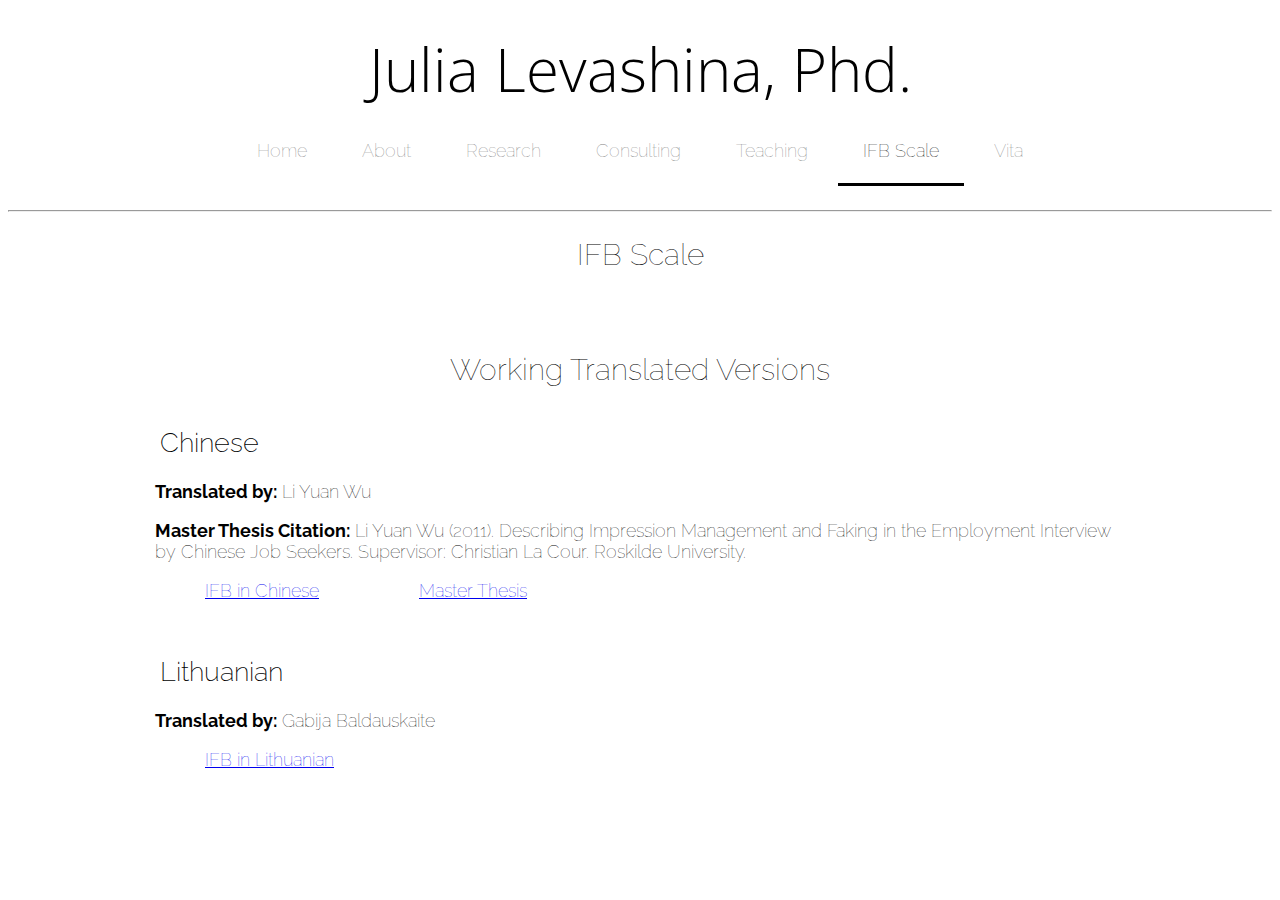
==== ifbscale.html @ dd34a01a "ifb scale page and files" ====
<!DOCTYPE html>
<html>

<head>
	<title>Julia Levashina, Phd.</title>
	<link rel="stylesheet" href="style/style.css">
</head>

<body>
	<header>
		<h1>Julia Levashina, Phd.</h1>
	</header>

	<nav>
		<ul>
			<li><a href="index.html">Home</a></li>
			<li><a href="about.html">About</a></li>
			<li><a href="research.html">Research</a></li>
			<li><a href="consulting.html">Consulting</a></li>
			<li><a href="teaching.html">Teaching</a></li>
			<li><a id="active" href="ifbscale.html">IFB Scale</a></li>
			<li><a href="vita.pdf">Vita</a></li>
		</ul>
	</nav>

	<hr>

	<article>
		<h2>IFB Scale</h2>
		<h2 style="margin-top: 70px;">Working Translated Versions</h2>

		<h3 style="margin-top: 30px;">Chinese</h3>
		<p><strong>Translated by:</strong> Li Yuan Wu</p>
		<p><strong>Master Thesis Citation:</strong> Li Yuan Wu (2011). Describing Impression Management and Faking in the Employment Interview by Chinese Job Seekers. Supervisor: Christian La Cour. Roskilde University.</p>
		<p><a href="files/ifbchinese.pdf" style="margin-left: 50px;margin-right:50px;">IFB in Chinese</a><a style="margin-left: 50px;" href="files/ifbinchina.pdf">Master Thesis</a></p>

		<h3 style="margin-top: 50px;">Lithuanian</h3>
		<p><strong>Translated by:</strong> Gabija Baldauskaite</p>
		<p><a href="files/ifblithuanian.pdf" style="margin-left: 50px;margin-right:50px;">IFB in Lithuanian</a></p>
	</article>
</body>

</html>
---- style/style.css ----
@import url('https://fonts.googleapis.com/css?family=Open+Sans+Condensed:300');
@import url('https://fonts.googleapis.com/css?family=Raleway');

/* HEADER */

strong {
   font-weight: bold;
}

hr {
   color:#ededed;
}

header {
  text-align: center;
}

h1 {
  padding: 5px;
  margin: 0px;
  margin-top: 15px;
  font-family: 'Open Sans Condensed', sans-serif;
  font-weight:100;
  font-size: 60px;
}

h2 {
   padding: 5px;
   margin: 0px;
   margin-top: 15px;
   font-family: 'Raleway', sans-serif;
   font-weight:100;
   font-size: 30px;
   text-align: center;
}

h3 {
   padding: 5px;
   margin: 0px;
   margin-top: 15px;
   font-family: 'Raleway', sans-serif;
   font-weight:200;
   font-size: 27px;
}

/* NAVIGATION MENU */
nav {
  text-align: center;
  padding-bottom: 20px;

}

hr {
  margin:0px;
  padding:0px;
}

ul {
  list-style-type: none;
  margin:0px;
  padding:0px;
}

li {
  display: inline-block;
}

li a {
  text-align: center;
  display:inherit;
  color:gray;
  padding: 25px;
  text-decoration: none;
  overflow:hidden;
}

li a:hover {
  border-bottom: 3px solid black;
  padding-bottom:22px;
}

#active {
  border-bottom: 3px solid black;
  padding-bottom:22px;
  color:black;
}


/* MAIN CONTENT */

body {
  align-content: center;
  font-family: 'Raleway', sans-serif;
  font-size: 18px;
  font-weight: 100;
}

article {
   margin-top: 20px;
  max-width: 970px;
  margin-left: auto;
  margin-right: auto;
  text-align: left;
}
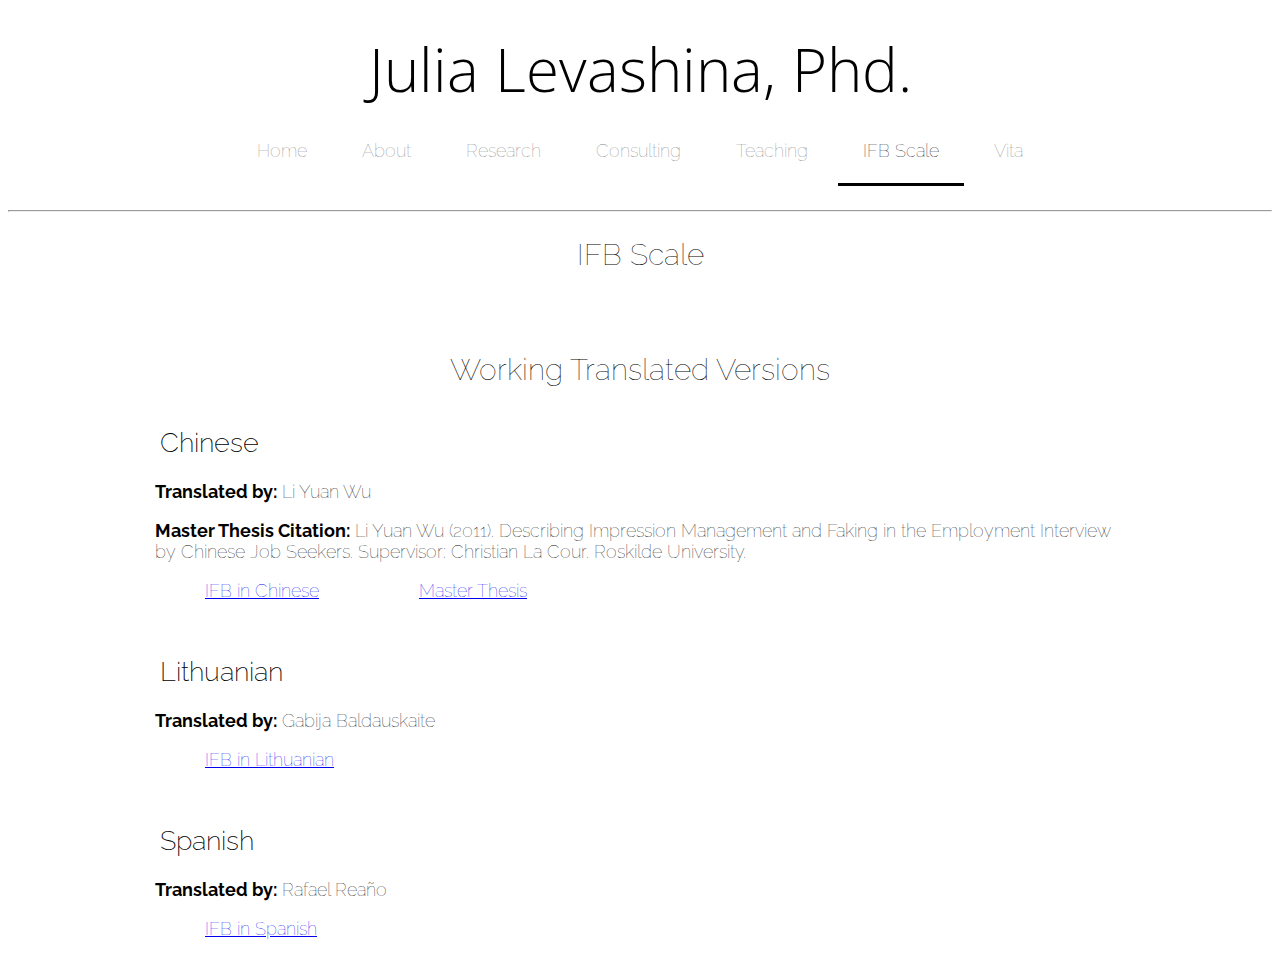
==== commit 3cbc1c9f: "Adding Spanish language ifb scale forms." ====
--- a/ifbscale.html
+++ b/ifbscale.html
@@ -37,6 +37,10 @@
 		<h3 style="margin-top: 50px;">Lithuanian</h3>
 		<p><strong>Translated by:</strong> Gabija Baldauskaite</p>
 		<p><a href="files/ifblithuanian.pdf" style="margin-left: 50px;margin-right:50px;">IFB in Lithuanian</a></p>
+		
+		<h3 style="margin-top: 50px;">Spanish</h3>
+		<p><strong>Translated by:</strong> Rafael Reaño</p>
+		<p><a href="files/ifbspanish.pdf" style="margin-left: 50px;margin-right:50px;">IFB in Spanish</a></p>
 	</article>
 </body>
 
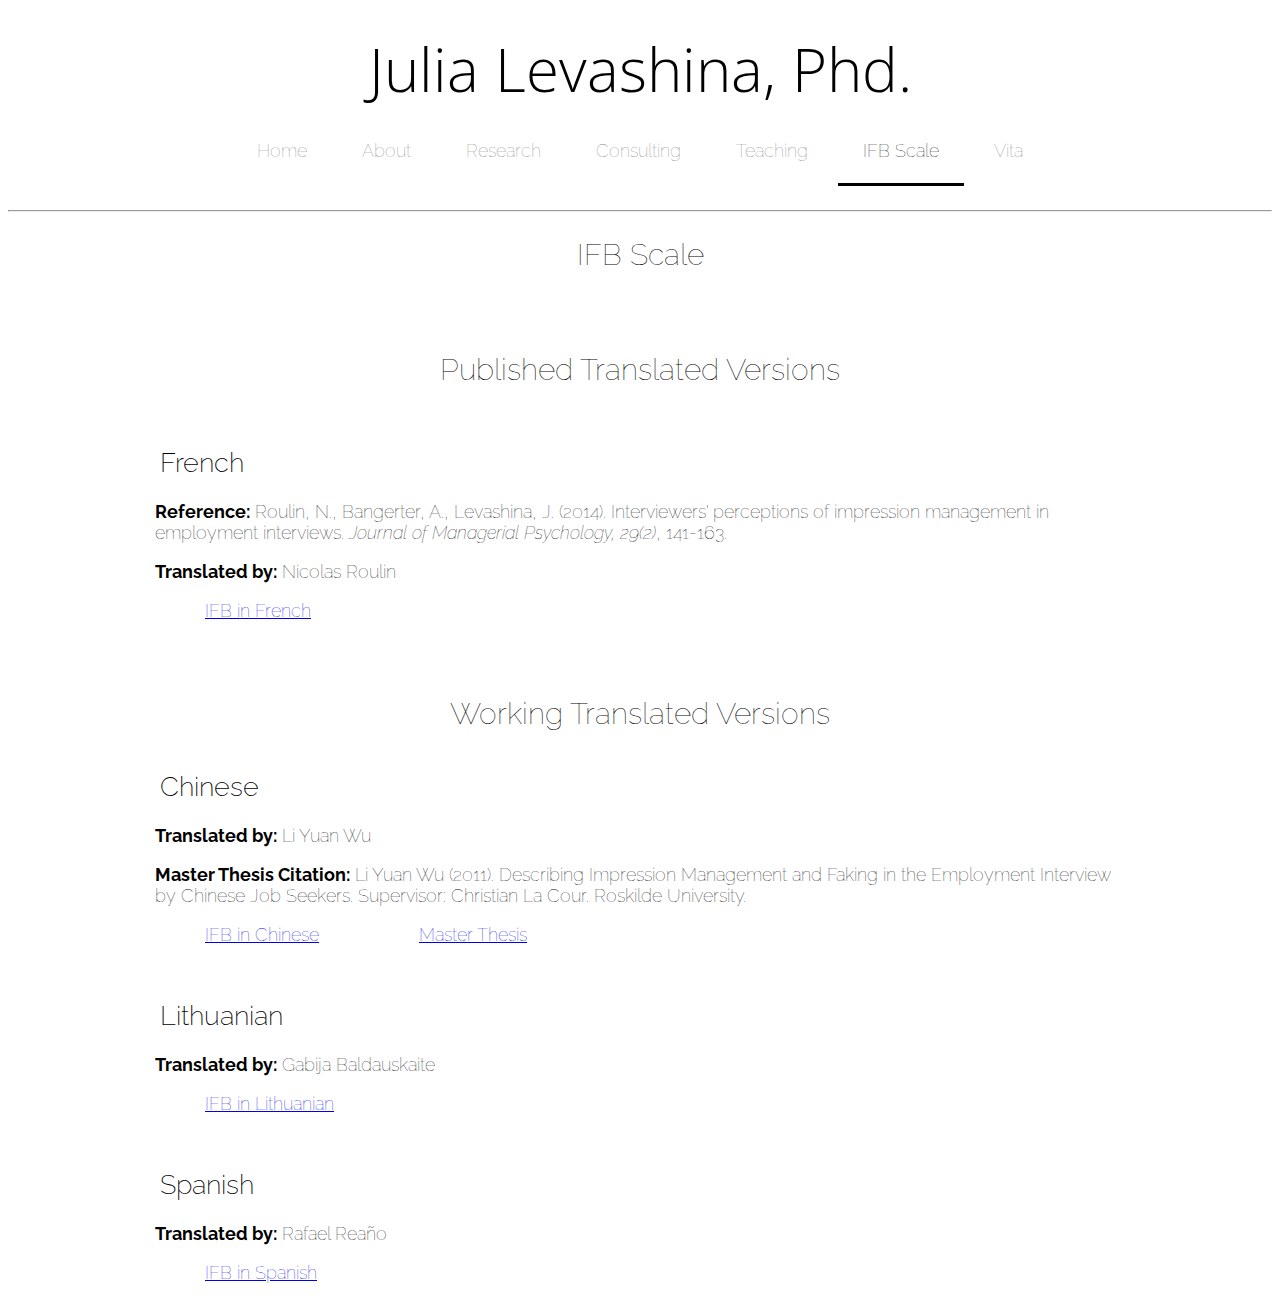
==== commit f94716fa: "ifb french" ====
--- a/ifbscale.html
+++ b/ifbscale.html
@@ -27,6 +27,15 @@
 
 	<article>
 		<h2>IFB Scale</h2>
+		<h2 style="margin-top: 70px;">Published Translated Versions</h2>
+
+		
+		<h3 style="margin-top: 50px;">French</h3>
+		<p><strong>Reference:</strong> Roulin, N., Bangerter, A., Levashina, J. (2014). Interviewers' perceptions of impression management in employment interviews. <i>Journal of Managerial Psychology, 29(2)</i>, 141-163.</p>
+		<p><strong>Translated by:</strong> Nicolas Roulin</p>
+		<p><a href="files/ifbfrench.pdf" style="margin-left: 50px;margin-right:50px;">IFB in French</a></p>
+
+
 		<h2 style="margin-top: 70px;">Working Translated Versions</h2>
 
 		<h3 style="margin-top: 30px;">Chinese</h3>
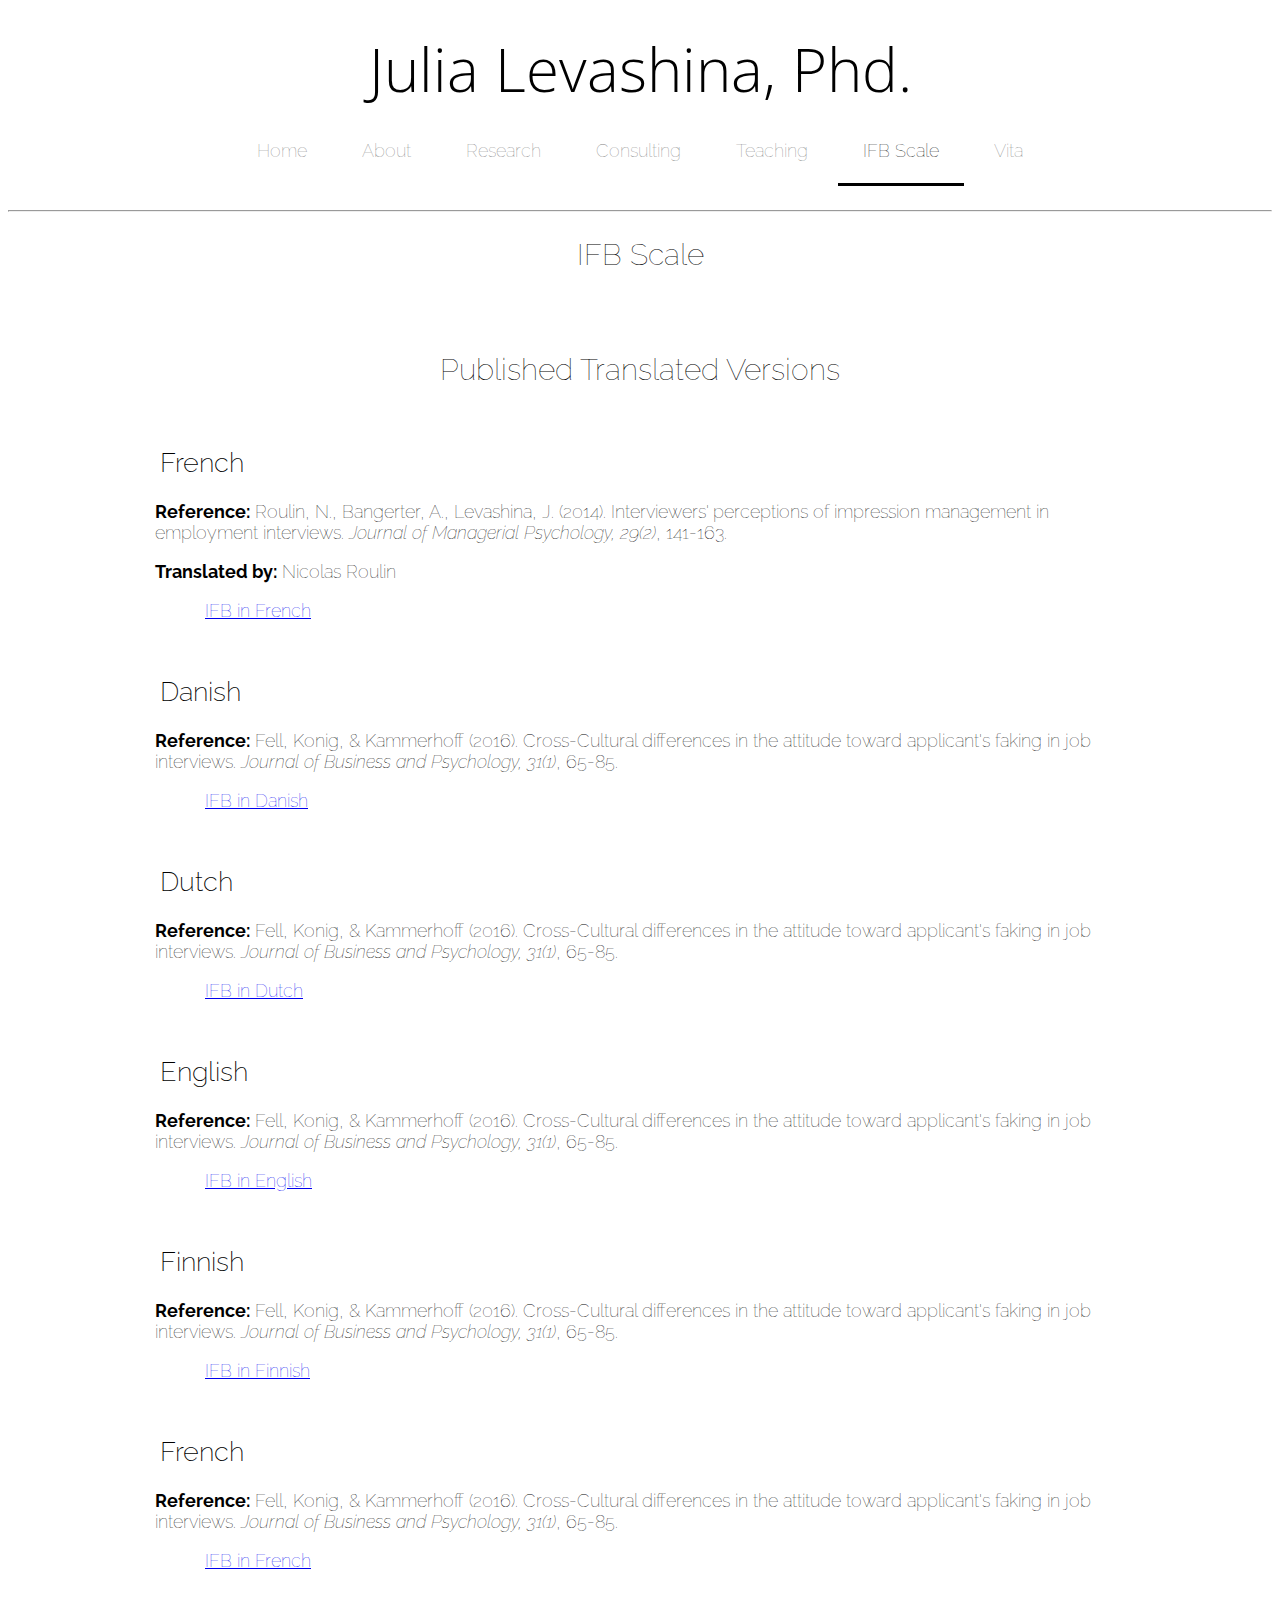
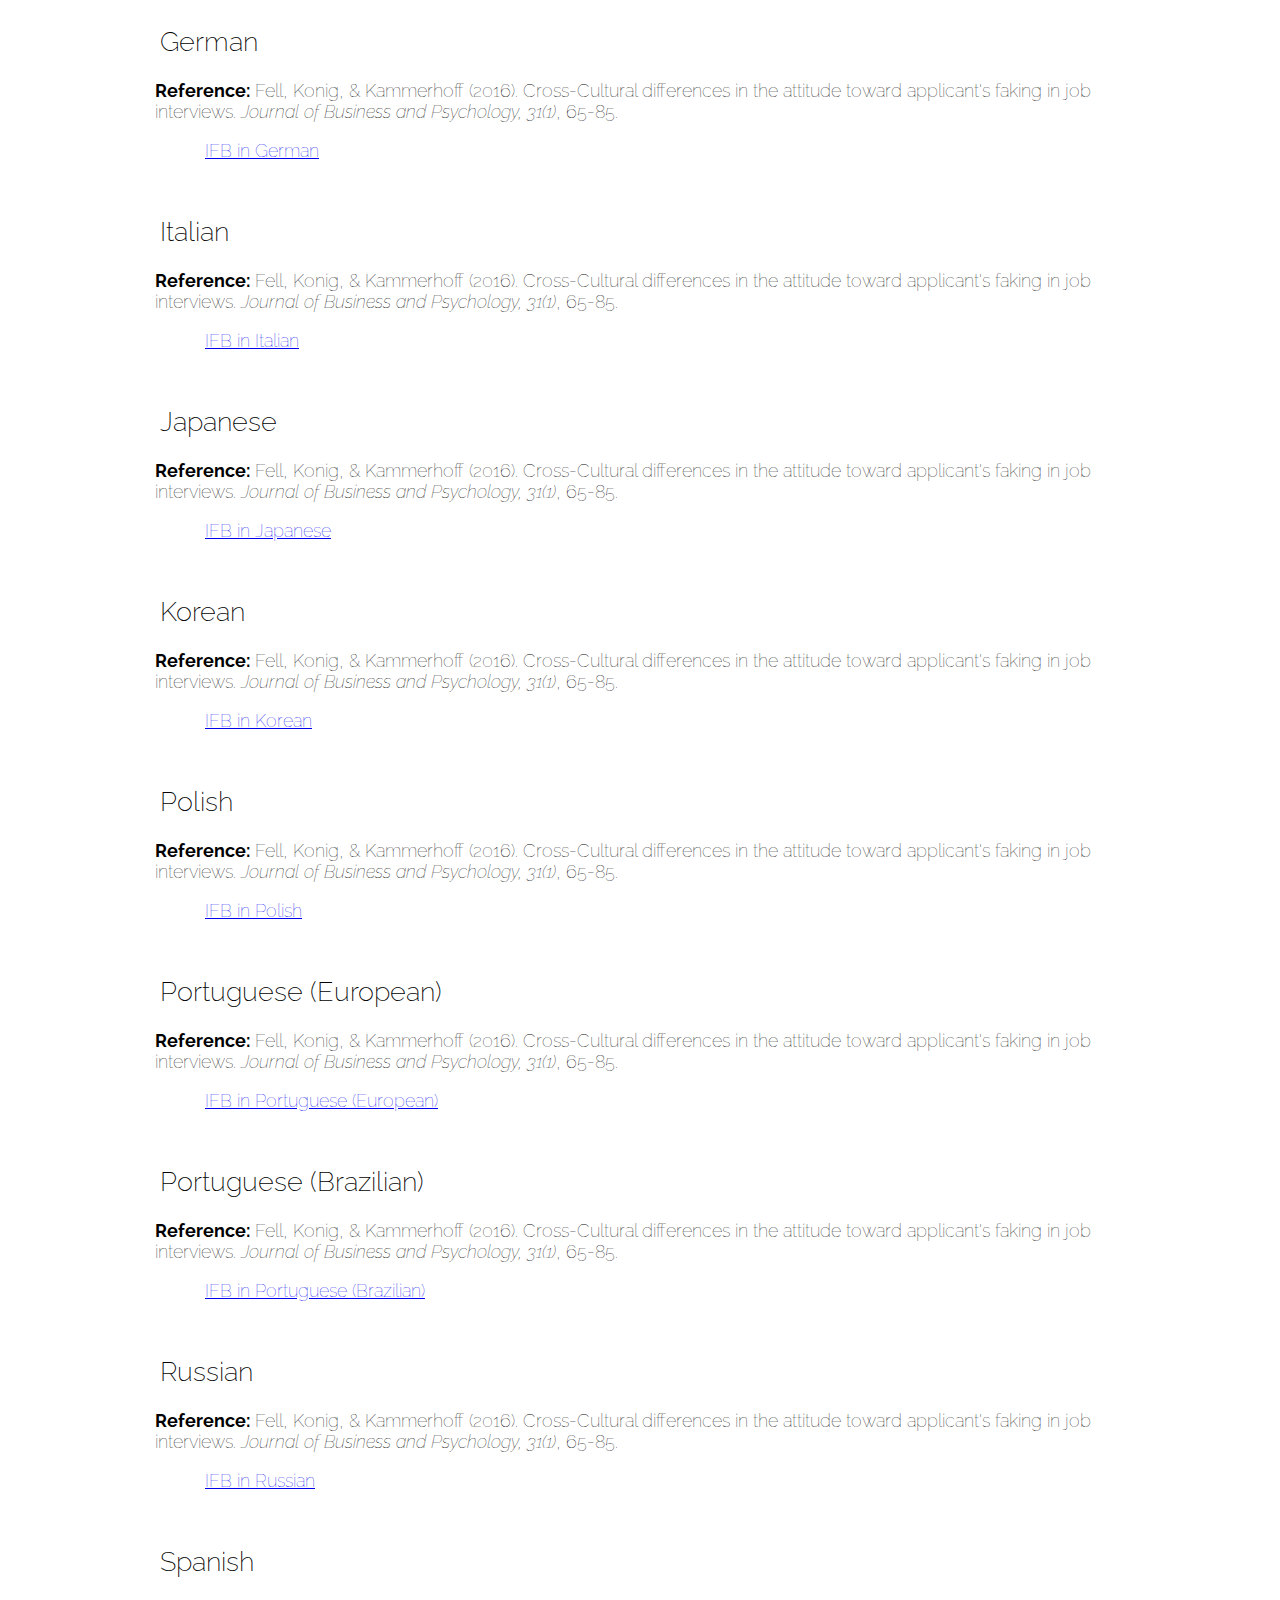
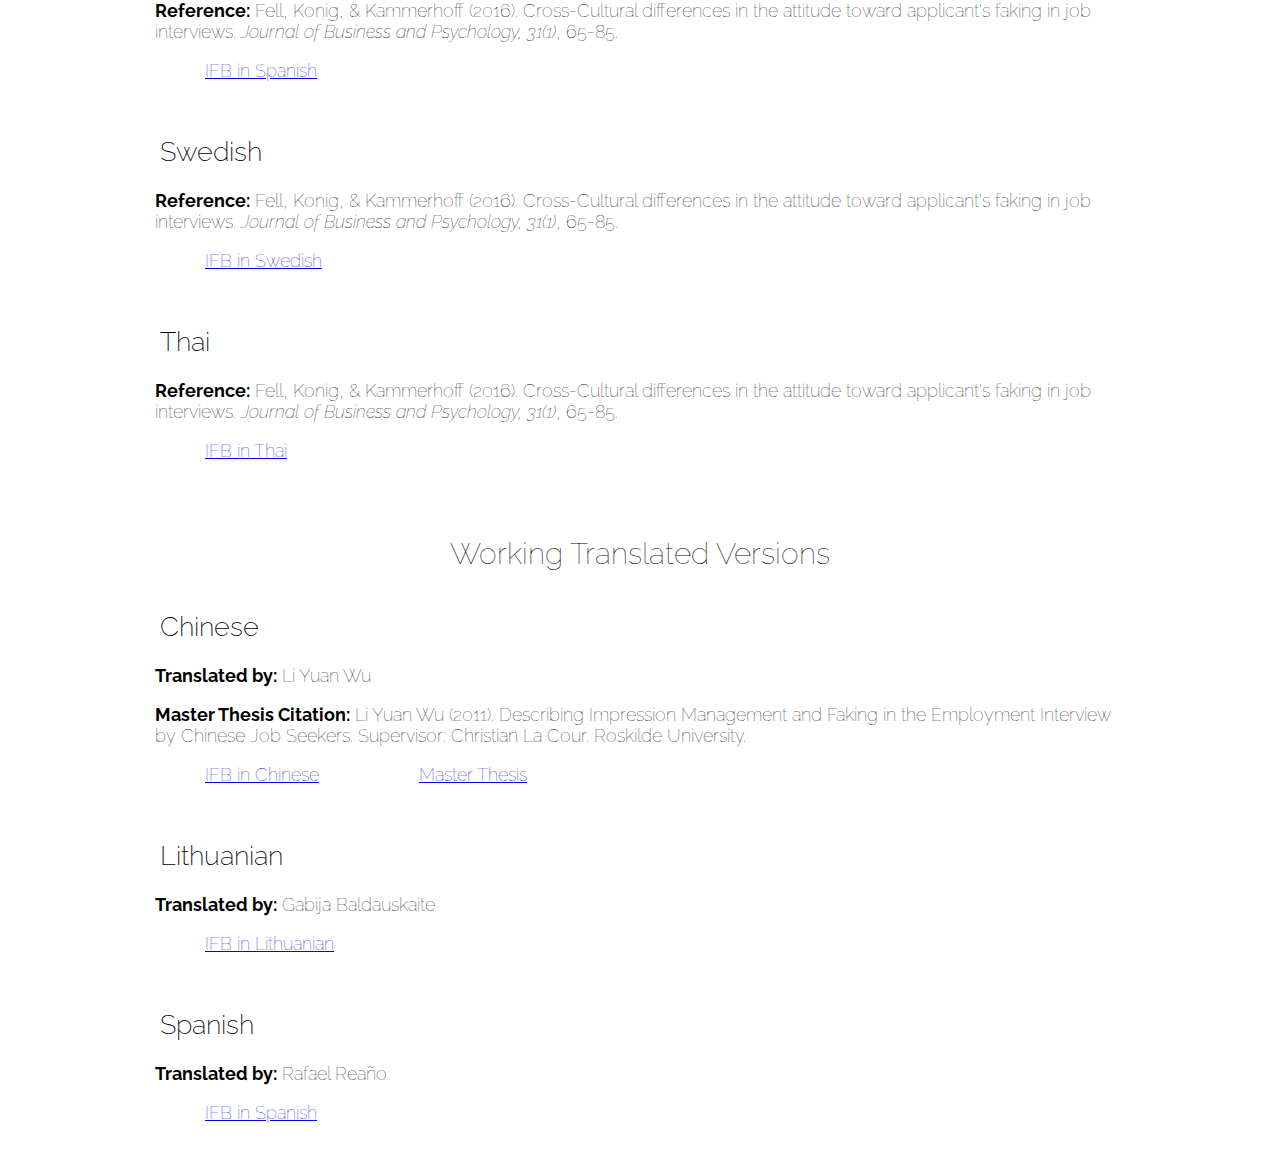
==== commit 7f76c69f: "Updating website" ====
--- a/ifbscale.html
+++ b/ifbscale.html
@@ -35,6 +35,69 @@
 		<p><strong>Translated by:</strong> Nicolas Roulin</p>
 		<p><a href="files/ifbfrench.pdf" style="margin-left: 50px;margin-right:50px;">IFB in French</a></p>
 
+		<h3 style="margin-top: 50px;">Danish</h3>
+		<p><strong>Reference:</strong> Fell, Konig, & Kammerhoff (2016). Cross-Cultural differences in the attitude toward applicant's faking in job interviews. <i>Journal of Business and Psychology, 31(1)</i>, 65-85.</p>
+		<p><a href="files/ifbdanish.xls" style="margin-left: 50px;margin-right:50px;">IFB in Danish</a></p>
+		
+		<h3 style="margin-top: 50px;">Dutch</h3>
+		<p><strong>Reference:</strong> Fell, Konig, & Kammerhoff (2016). Cross-Cultural differences in the attitude toward applicant's faking in job interviews. <i>Journal of Business and Psychology, 31(1)</i>, 65-85.</p>
+		<p><a href="files/ifbdutch.xls" style="margin-left: 50px;margin-right:50px;">IFB in Dutch</a></p>
+
+		<h3 style="margin-top: 50px;">English</h3>
+		<p><strong>Reference:</strong> Fell, Konig, & Kammerhoff (2016). Cross-Cultural differences in the attitude toward applicant's faking in job interviews. <i>Journal of Business and Psychology, 31(1)</i>, 65-85.</p>
+		<p><a href="files/ifbenglish.xls" style="margin-left: 50px;margin-right:50px;">IFB in English</a></p>
+
+		<h3 style="margin-top: 50px;">Finnish</h3>
+		<p><strong>Reference:</strong> Fell, Konig, & Kammerhoff (2016). Cross-Cultural differences in the attitude toward applicant's faking in job interviews. <i>Journal of Business and Psychology, 31(1)</i>, 65-85.</p>
+		<p><a href="files/ifbfinnish.xls" style="margin-left: 50px;margin-right:50px;">IFB in Finnish</a></p>
+
+		<h3 style="margin-top: 50px;">French</h3>
+		<p><strong>Reference:</strong> Fell, Konig, & Kammerhoff (2016). Cross-Cultural differences in the attitude toward applicant's faking in job interviews. <i>Journal of Business and Psychology, 31(1)</i>, 65-85.</p>
+		<p><a href="files/ifbfrench.xls" style="margin-left: 50px;margin-right:50px;">IFB in French</a></p>
+
+		<h3 style="margin-top: 50px;">German</h3>
+		<p><strong>Reference:</strong> Fell, Konig, & Kammerhoff (2016). Cross-Cultural differences in the attitude toward applicant's faking in job interviews. <i>Journal of Business and Psychology, 31(1)</i>, 65-85.</p>
+		<p><a href="files/ifbgerman.xls" style="margin-left: 50px;margin-right:50px;">IFB in German</a></p>
+
+		<h3 style="margin-top: 50px;">Italian</h3>
+		<p><strong>Reference:</strong> Fell, Konig, & Kammerhoff (2016). Cross-Cultural differences in the attitude toward applicant's faking in job interviews. <i>Journal of Business and Psychology, 31(1)</i>, 65-85.</p>
+		<p><a href="files/ifbitalian.xls" style="margin-left: 50px;margin-right:50px;">IFB in Italian</a></p>
+
+		<h3 style="margin-top: 50px;">Japanese</h3>
+		<p><strong>Reference:</strong> Fell, Konig, & Kammerhoff (2016). Cross-Cultural differences in the attitude toward applicant's faking in job interviews. <i>Journal of Business and Psychology, 31(1)</i>, 65-85.</p>
+		<p><a href="files/ifbjapanese.xls" style="margin-left: 50px;margin-right:50px;">IFB in Japanese</a></p>
+
+		<h3 style="margin-top: 50px;">Korean</h3>
+		<p><strong>Reference:</strong> Fell, Konig, & Kammerhoff (2016). Cross-Cultural differences in the attitude toward applicant's faking in job interviews. <i>Journal of Business and Psychology, 31(1)</i>, 65-85.</p>
+		<p><a href="files/ifbkorean.xls" style="margin-left: 50px;margin-right:50px;">IFB in Korean</a></p>
+
+		<h3 style="margin-top: 50px;">Polish</h3>
+		<p><strong>Reference:</strong> Fell, Konig, & Kammerhoff (2016). Cross-Cultural differences in the attitude toward applicant's faking in job interviews. <i>Journal of Business and Psychology, 31(1)</i>, 65-85.</p>
+		<p><a href="files/ifbpolish.xls" style="margin-left: 50px;margin-right:50px;">IFB in Polish</a></p>
+
+		<h3 style="margin-top: 50px;">Portuguese (European)</h3>
+		<p><strong>Reference:</strong> Fell, Konig, & Kammerhoff (2016). Cross-Cultural differences in the attitude toward applicant's faking in job interviews. <i>Journal of Business and Psychology, 31(1)</i>, 65-85.</p>
+		<p><a href="files/ifbportuguesept.xls" style="margin-left: 50px;margin-right:50px;">IFB in Portuguese (European)</a></p>
+
+		<h3 style="margin-top: 50px;">Portuguese (Brazilian)</h3>
+		<p><strong>Reference:</strong> Fell, Konig, & Kammerhoff (2016). Cross-Cultural differences in the attitude toward applicant's faking in job interviews. <i>Journal of Business and Psychology, 31(1)</i>, 65-85.</p>
+		<p><a href="files/ifbportuguesebr.xls" style="margin-left: 50px;margin-right:50px;">IFB in Portuguese (Brazilian)</a></p>
+
+		<h3 style="margin-top: 50px;">Russian</h3>
+		<p><strong>Reference:</strong> Fell, Konig, & Kammerhoff (2016). Cross-Cultural differences in the attitude toward applicant's faking in job interviews. <i>Journal of Business and Psychology, 31(1)</i>, 65-85.</p>
+		<p><a href="files/ifbrussian.xls" style="margin-left: 50px;margin-right:50px;">IFB in Russian</a></p>
+
+		<h3 style="margin-top: 50px;">Spanish</h3>
+		<p><strong>Reference:</strong> Fell, Konig, & Kammerhoff (2016). Cross-Cultural differences in the attitude toward applicant's faking in job interviews. <i>Journal of Business and Psychology, 31(1)</i>, 65-85.</p>
+		<p><a href="files/ifbspanish.xls" style="margin-left: 50px;margin-right:50px;">IFB in Spanish</a></p>
+
+		<h3 style="margin-top: 50px;">Swedish</h3>
+		<p><strong>Reference:</strong> Fell, Konig, & Kammerhoff (2016). Cross-Cultural differences in the attitude toward applicant's faking in job interviews. <i>Journal of Business and Psychology, 31(1)</i>, 65-85.</p>
+		<p><a href="files/ifbswedish.xls" style="margin-left: 50px;margin-right:50px;">IFB in Swedish</a></p>
+
+		<h3 style="margin-top: 50px;">Thai</h3>
+		<p><strong>Reference:</strong> Fell, Konig, & Kammerhoff (2016). Cross-Cultural differences in the attitude toward applicant's faking in job interviews. <i>Journal of Business and Psychology, 31(1)</i>, 65-85.</p>
+		<p><a href="files/ifbthai.xls" style="margin-left: 50px;margin-right:50px;">IFB in Thai</a></p>
 
 		<h2 style="margin-top: 70px;">Working Translated Versions</h2>
 
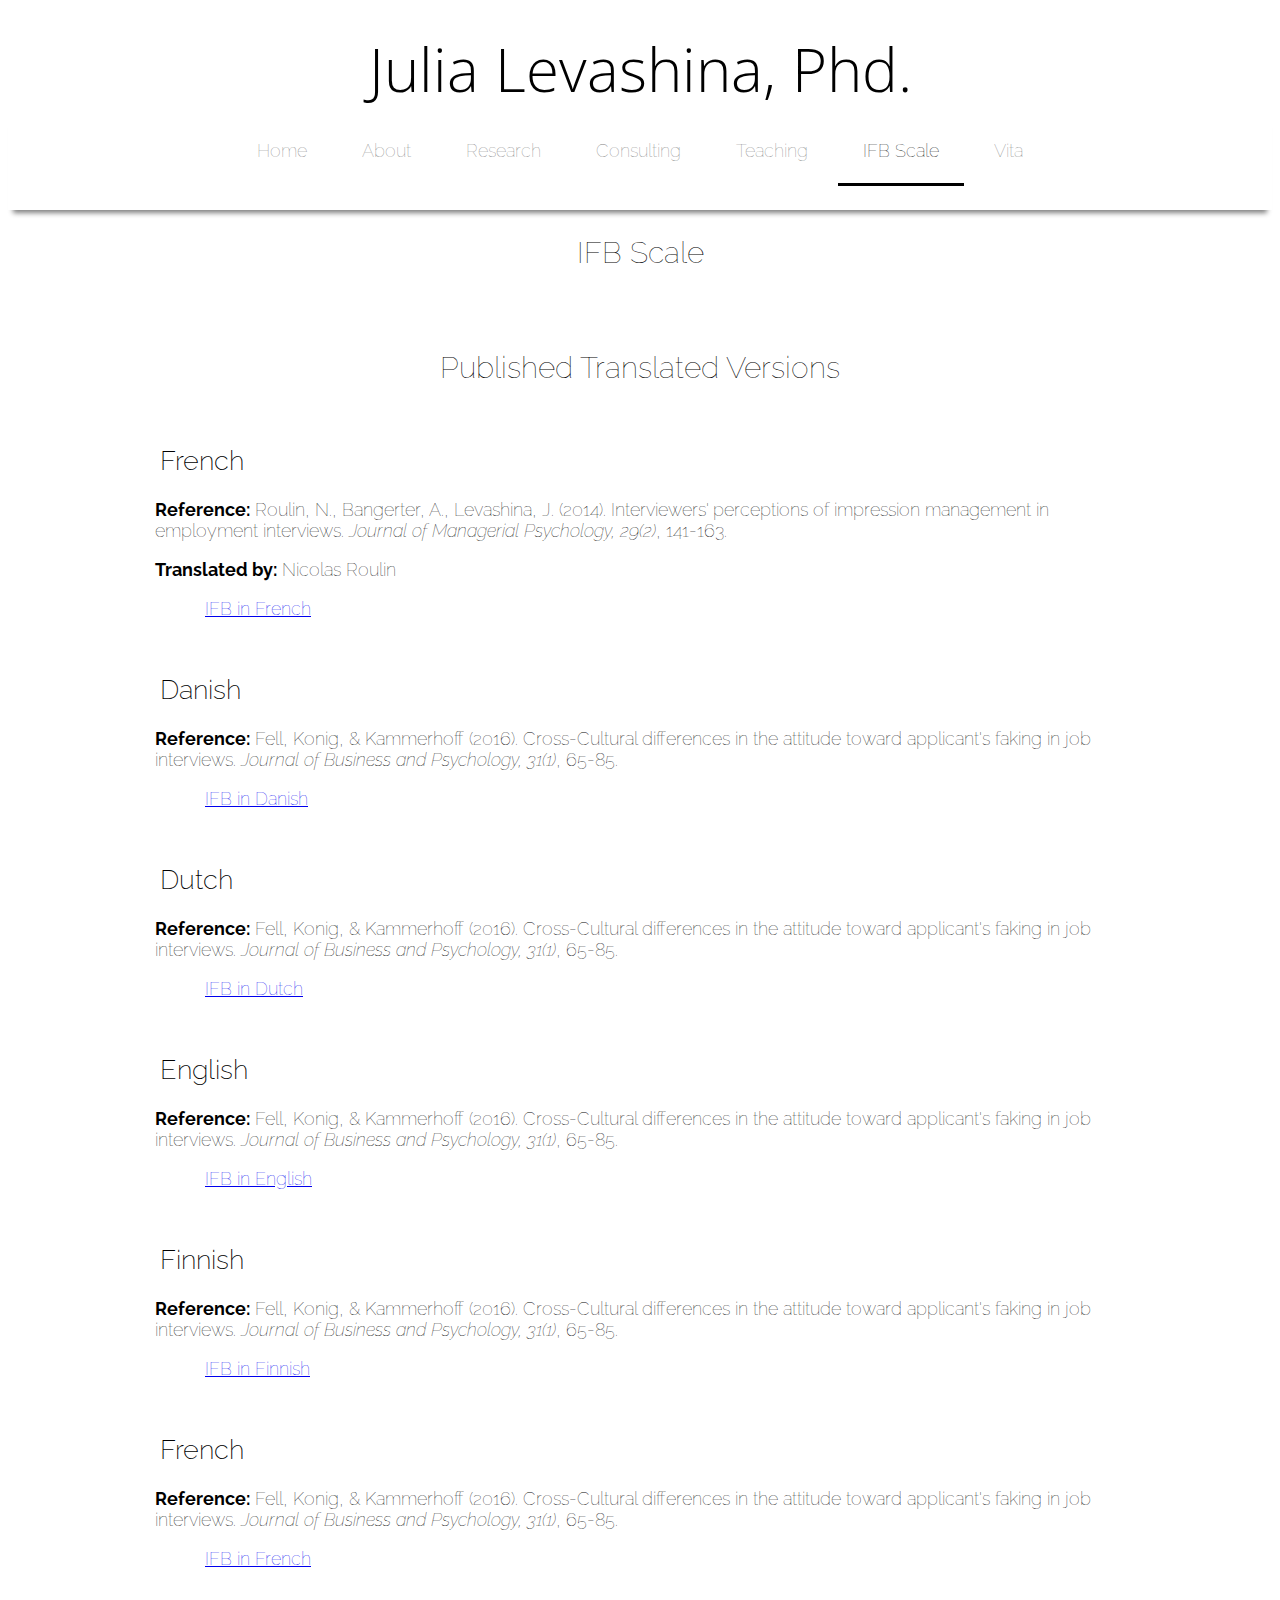
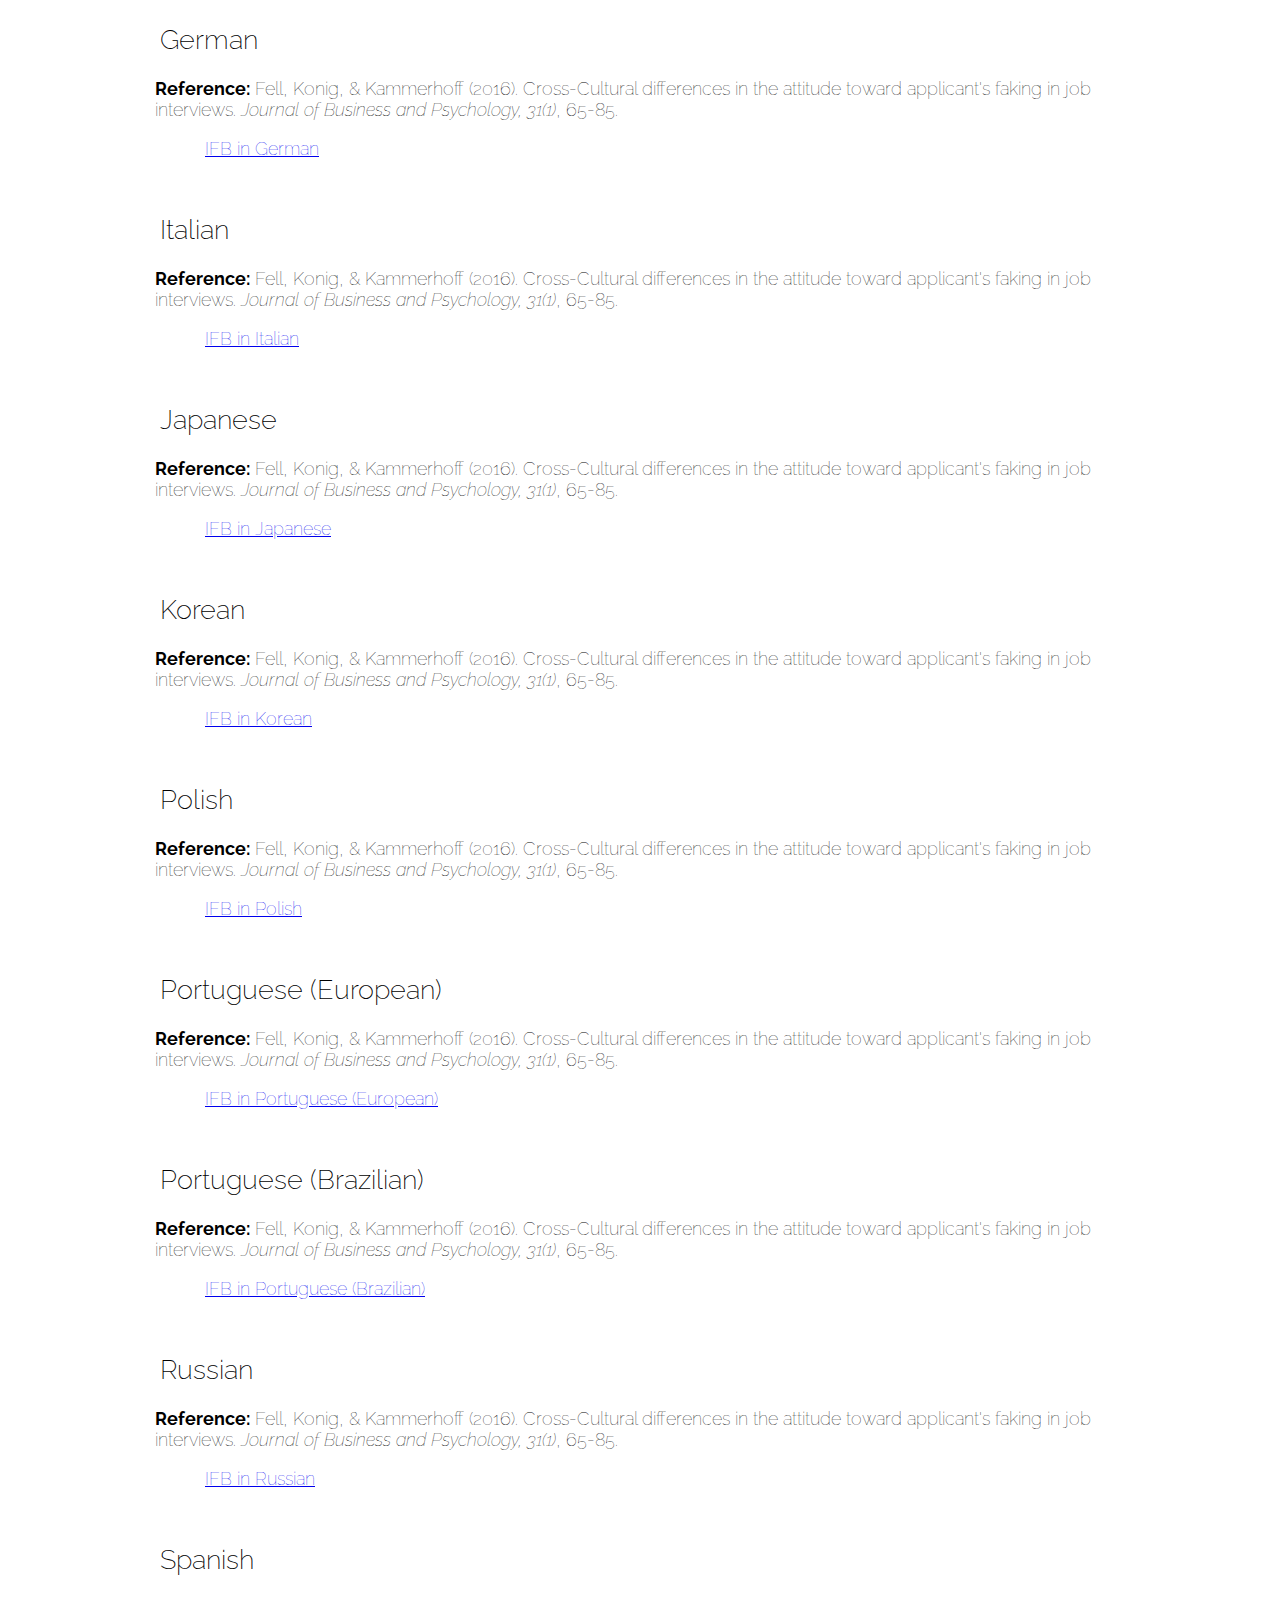
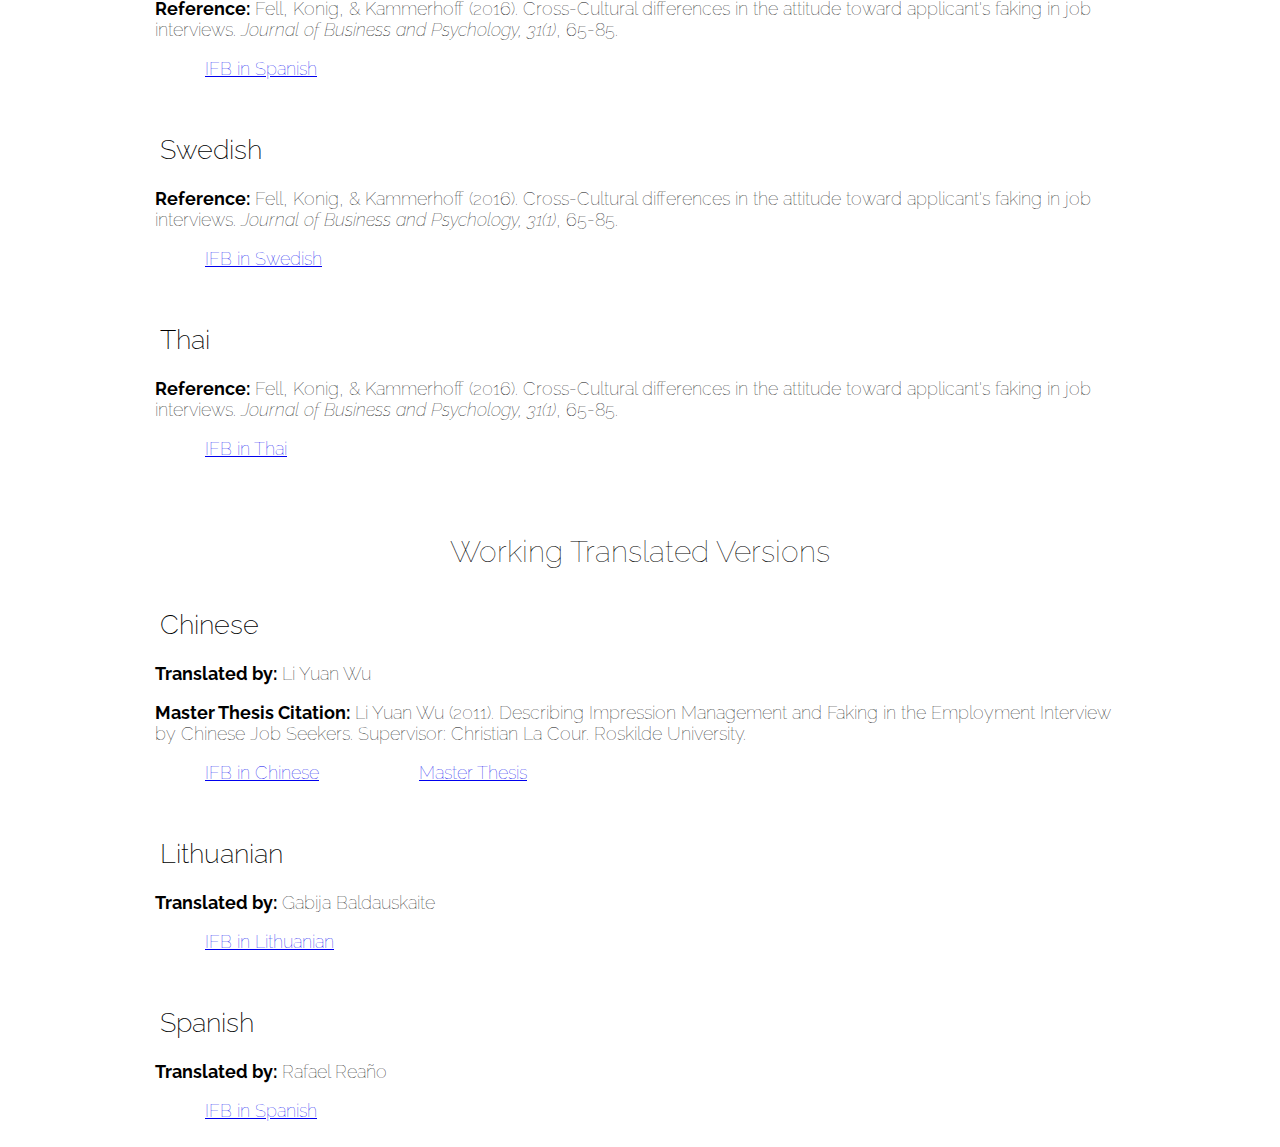
==== commit 1b822140: "Use shadow instead of <hr>" ====
--- a/ifbscale.html
+++ b/ifbscale.html
@@ -22,8 +22,6 @@
 			<li><a href="vita.pdf">Vita</a></li>
 		</ul>
 	</nav>
-
-	<hr>
 
 	<article>
 		<h2>IFB Scale</h2>
--- a/style/style.css
+++ b/style/style.css
@@ -48,6 +48,8 @@
   text-align: center;
   padding-bottom: 20px;
 
+  box-shadow: 0 8px 5px -5px grey;
+  width: 100%;
 }
 
 hr {
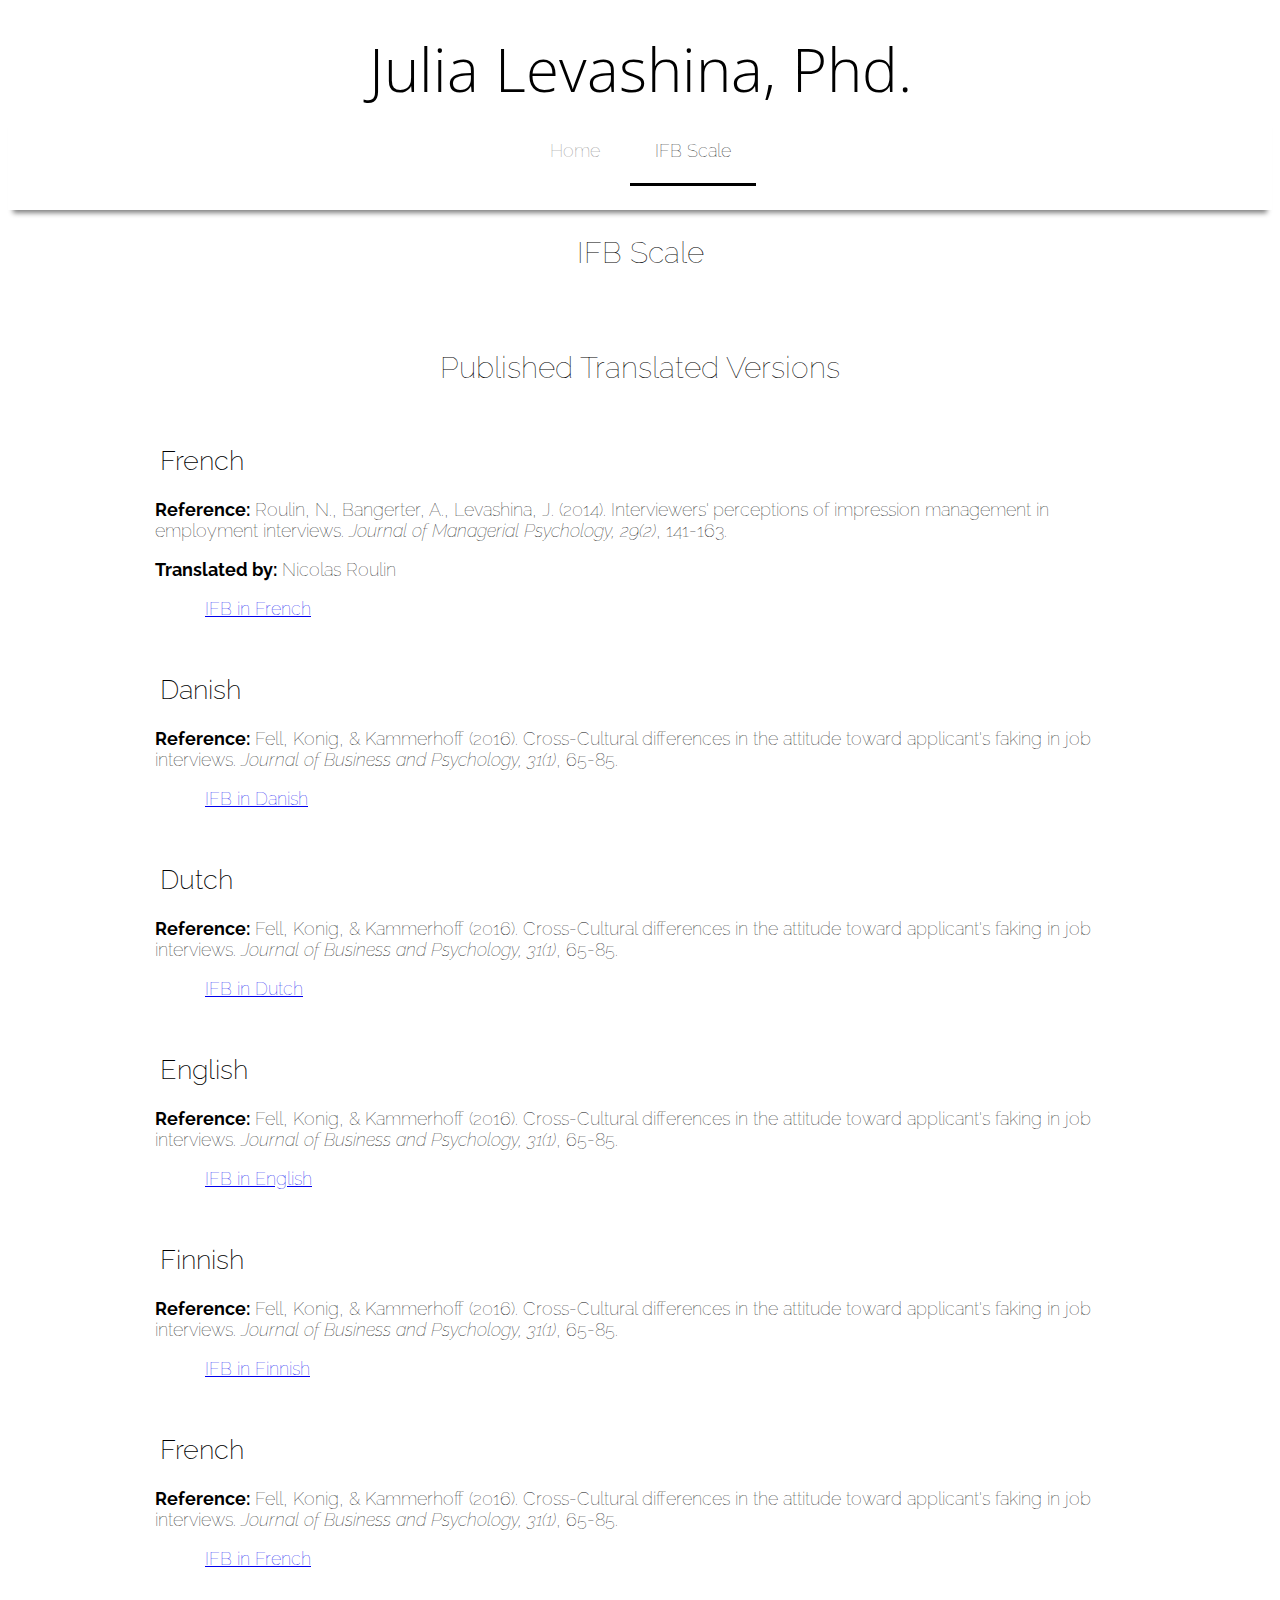
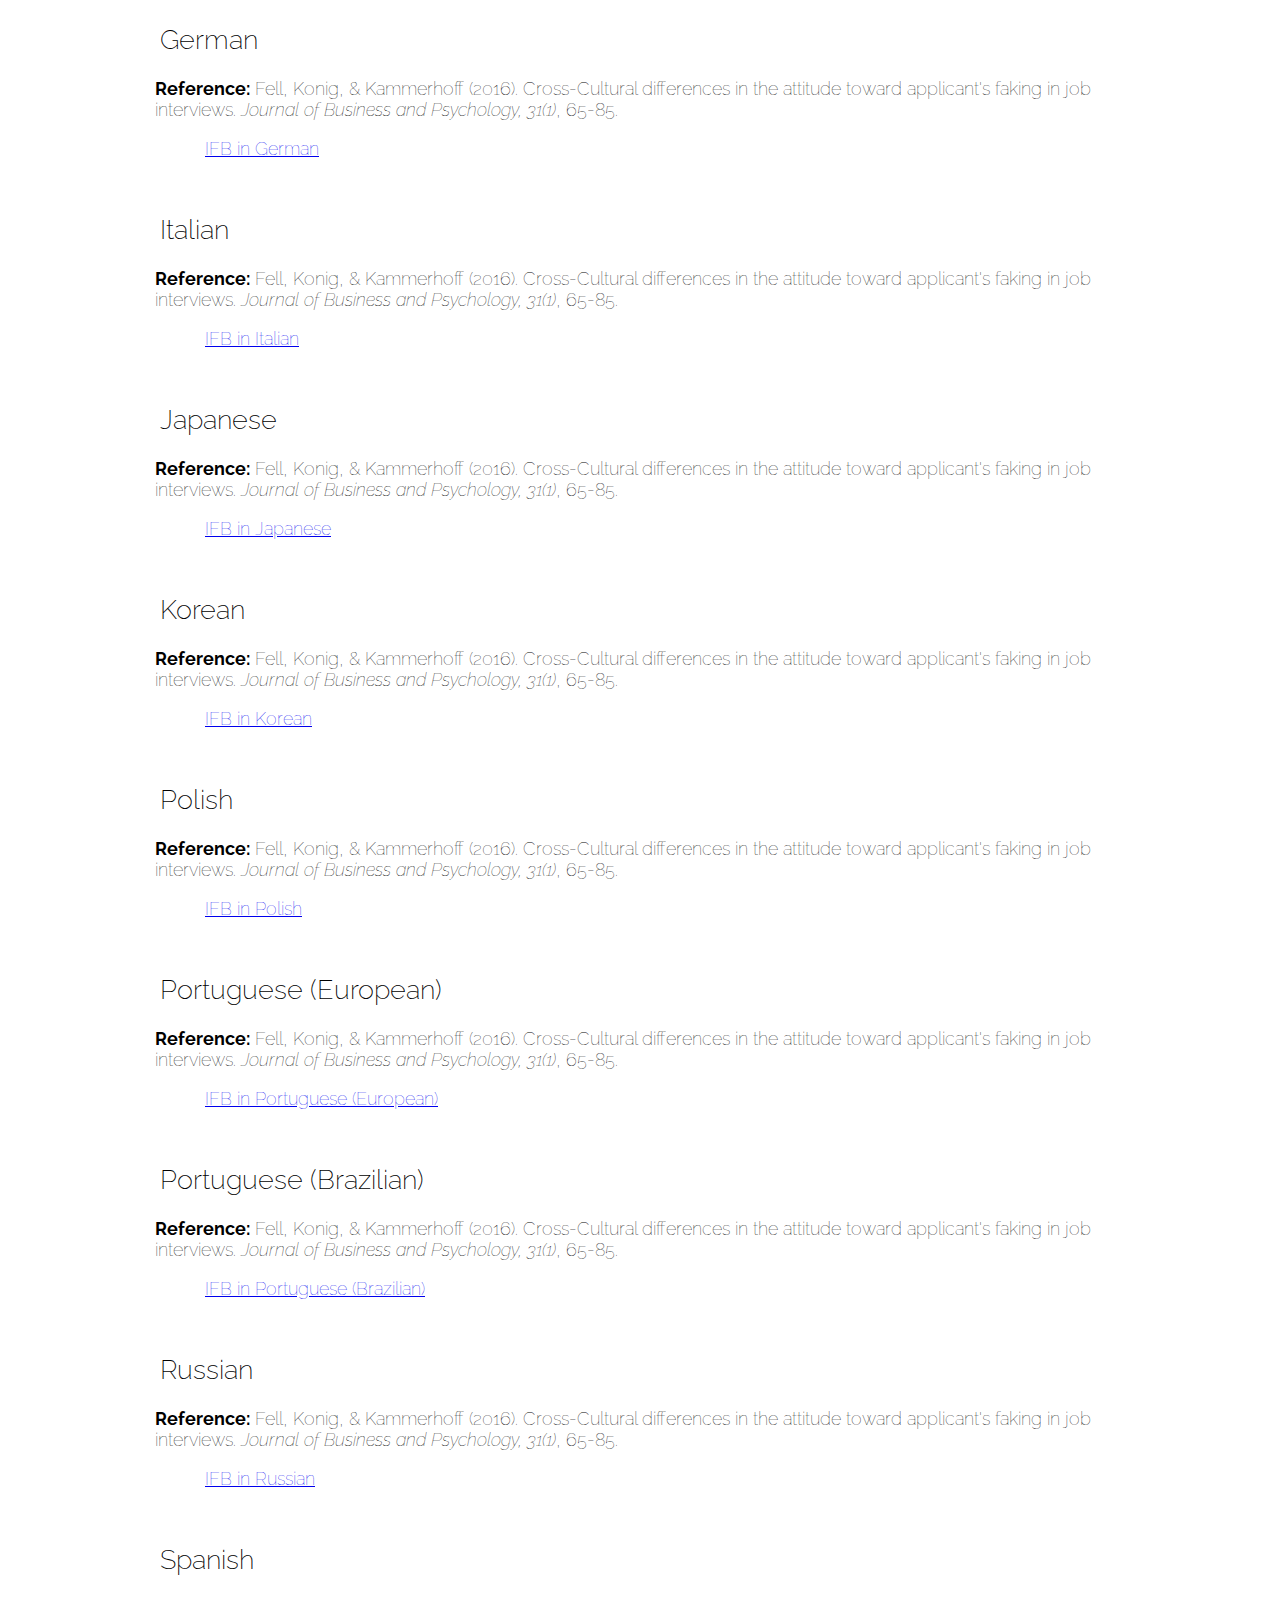
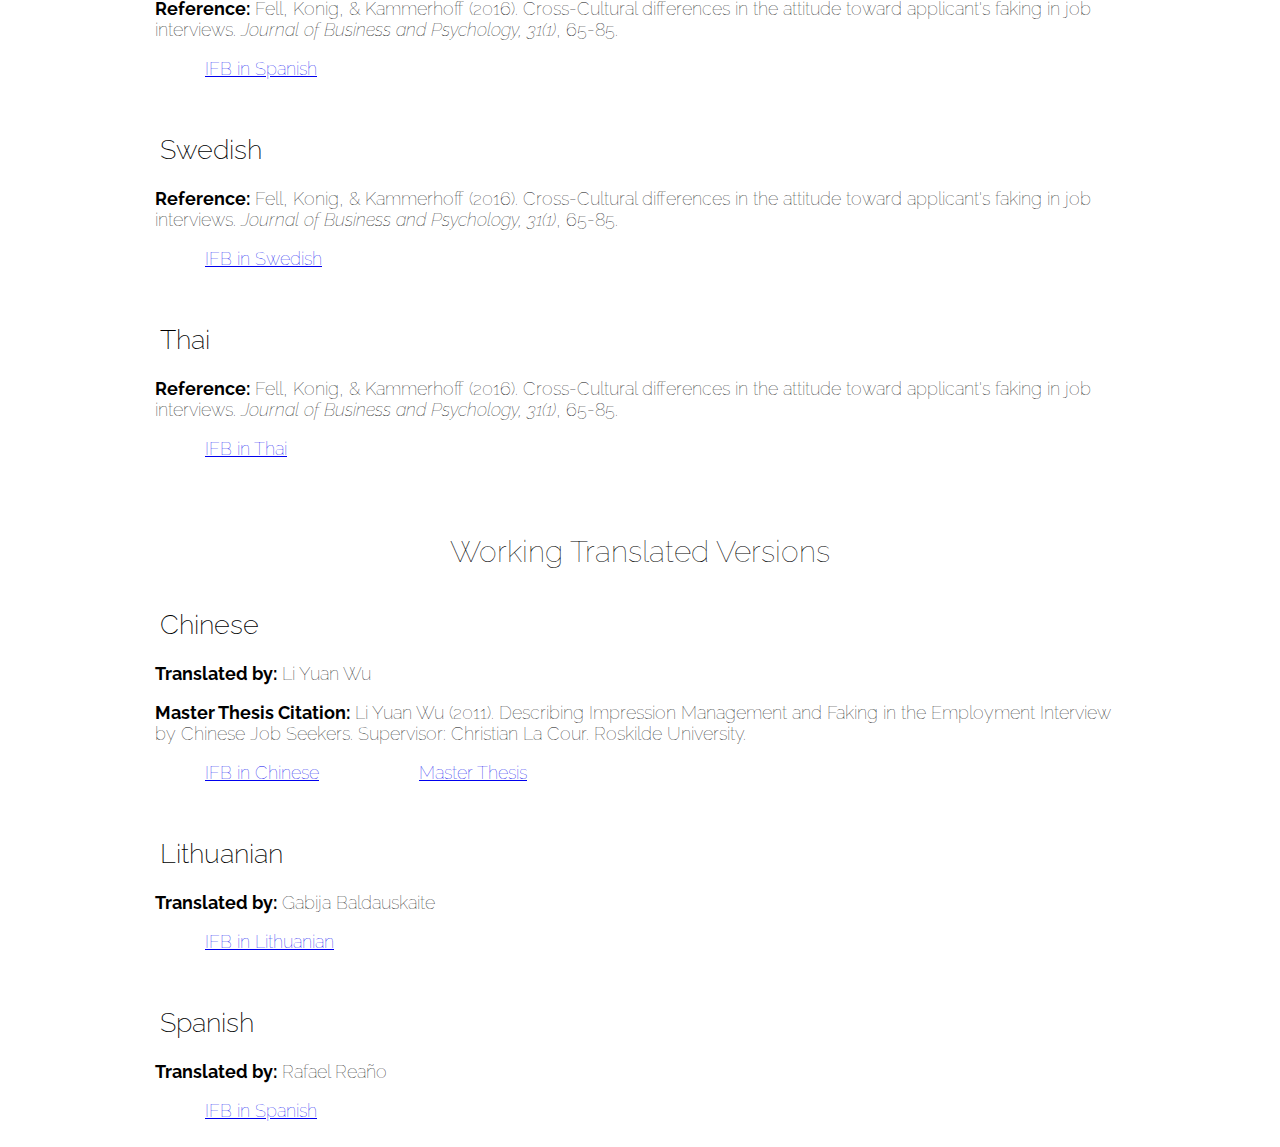
==== commit 91642fa2: "Remove unused tabs for now" ====
--- a/ifbscale.html
+++ b/ifbscale.html
@@ -14,12 +14,7 @@
 	<nav>
 		<ul>
 			<li><a href="index.html">Home</a></li>
-			<li><a href="about.html">About</a></li>
-			<li><a href="research.html">Research</a></li>
-			<li><a href="consulting.html">Consulting</a></li>
-			<li><a href="teaching.html">Teaching</a></li>
 			<li><a id="active" href="ifbscale.html">IFB Scale</a></li>
-			<li><a href="vita.pdf">Vita</a></li>
 		</ul>
 	</nav>
 
@@ -27,7 +22,7 @@
 		<h2>IFB Scale</h2>
 		<h2 style="margin-top: 70px;">Published Translated Versions</h2>
 
-		
+
 		<h3 style="margin-top: 50px;">French</h3>
 		<p><strong>Reference:</strong> Roulin, N., Bangerter, A., Levashina, J. (2014). Interviewers' perceptions of impression management in employment interviews. <i>Journal of Managerial Psychology, 29(2)</i>, 141-163.</p>
 		<p><strong>Translated by:</strong> Nicolas Roulin</p>
@@ -36,7 +31,7 @@
 		<h3 style="margin-top: 50px;">Danish</h3>
 		<p><strong>Reference:</strong> Fell, Konig, & Kammerhoff (2016). Cross-Cultural differences in the attitude toward applicant's faking in job interviews. <i>Journal of Business and Psychology, 31(1)</i>, 65-85.</p>
 		<p><a href="files/ifbdanish.xls" style="margin-left: 50px;margin-right:50px;">IFB in Danish</a></p>
-		
+
 		<h3 style="margin-top: 50px;">Dutch</h3>
 		<p><strong>Reference:</strong> Fell, Konig, & Kammerhoff (2016). Cross-Cultural differences in the attitude toward applicant's faking in job interviews. <i>Journal of Business and Psychology, 31(1)</i>, 65-85.</p>
 		<p><a href="files/ifbdutch.xls" style="margin-left: 50px;margin-right:50px;">IFB in Dutch</a></p>
@@ -107,7 +102,7 @@
 		<h3 style="margin-top: 50px;">Lithuanian</h3>
 		<p><strong>Translated by:</strong> Gabija Baldauskaite</p>
 		<p><a href="files/ifblithuanian.pdf" style="margin-left: 50px;margin-right:50px;">IFB in Lithuanian</a></p>
-		
+
 		<h3 style="margin-top: 50px;">Spanish</h3>
 		<p><strong>Translated by:</strong> Rafael Reaño</p>
 		<p><a href="files/ifbspanish.pdf" style="margin-left: 50px;margin-right:50px;">IFB in Spanish</a></p>
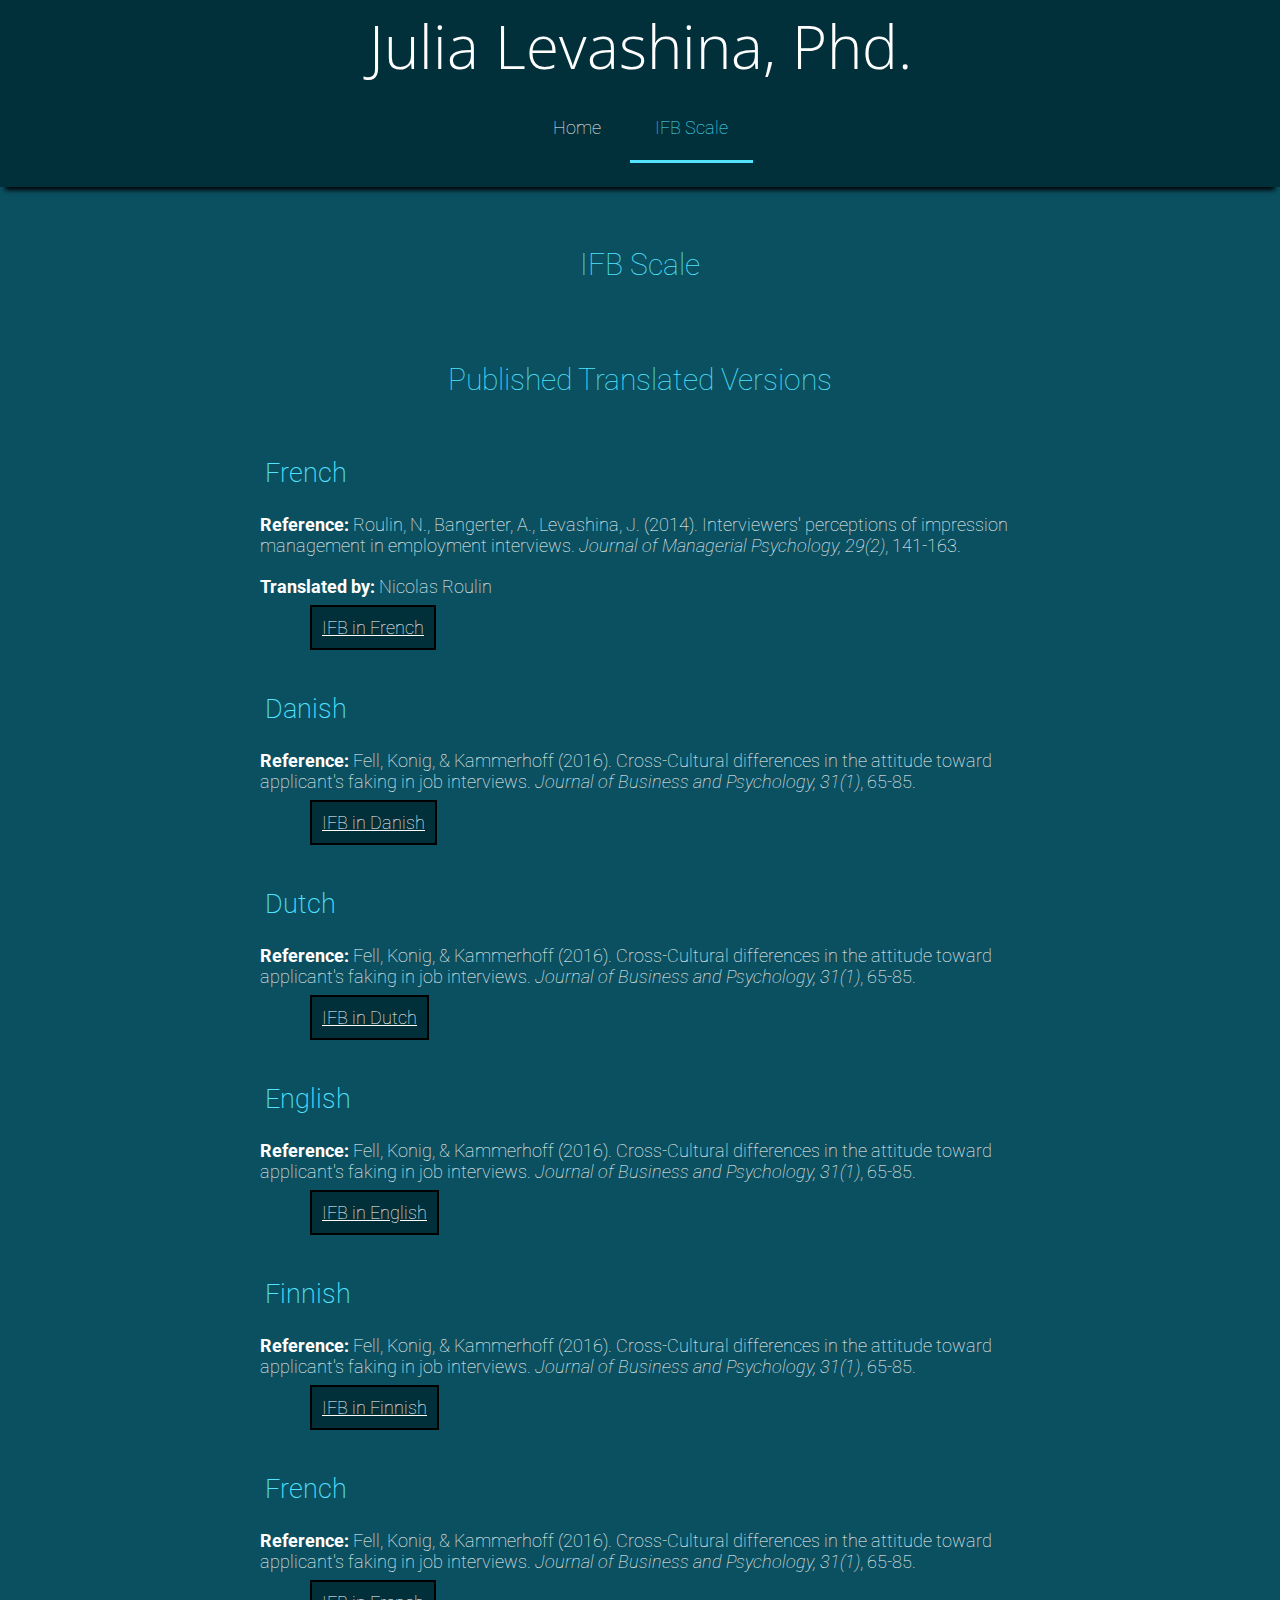
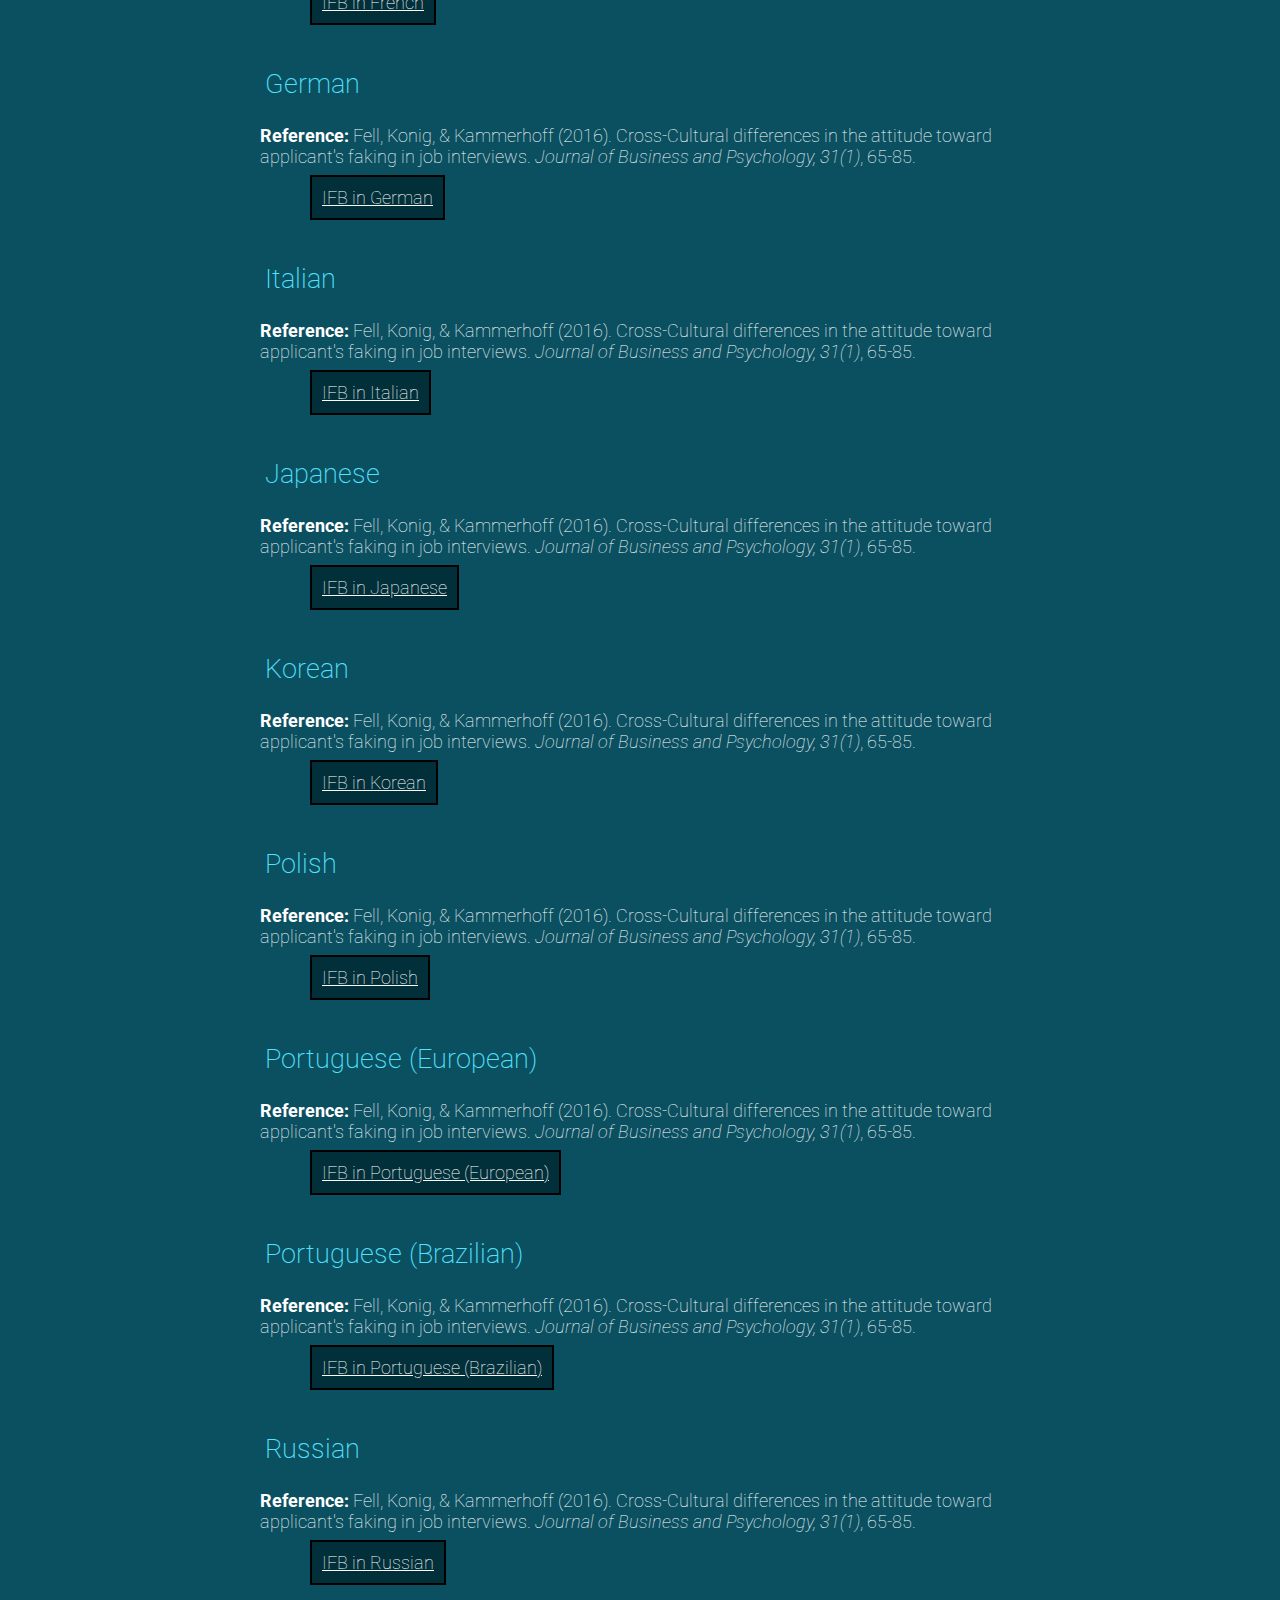
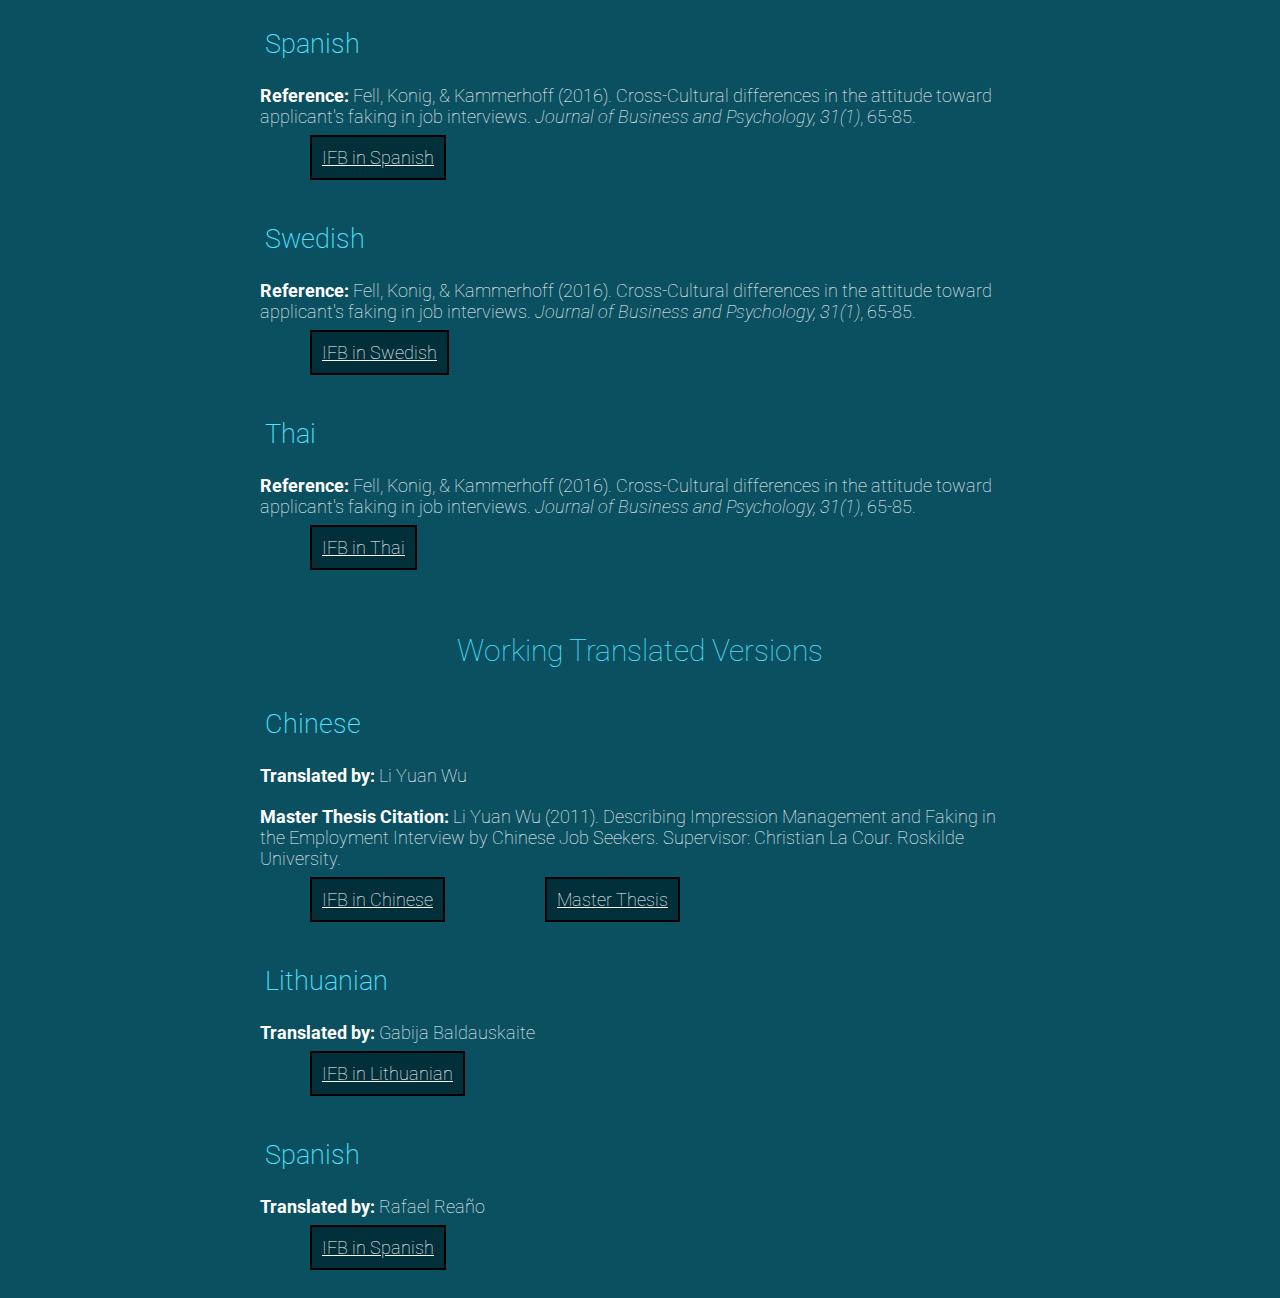
==== commit e16e4666: "Fix ifb scale page and make background darker" ====
--- a/ifbscale.html
+++ b/ifbscale.html
@@ -7,106 +7,111 @@
 </head>
 
 <body>
+
 	<header>
 		<h1>Julia Levashina, Phd.</h1>
+
+		<nav>
+			<ul id="menu-ul">
+				<li id="menu-li"><a href="index.html">Home</a></li>
+				<li id="menu-li"><a  id="active"  href="ifbscale.html">IFB Scale</a></li>
+			</ul>
+		</nav>
 	</header>
 
-	<nav>
-		<ul>
-			<li><a href="index.html">Home</a></li>
-			<li><a id="active" href="ifbscale.html">IFB Scale</a></li>
-		</ul>
-	</nav>
-
-	<article>
-		<h2>IFB Scale</h2>
-		<h2 style="margin-top: 70px;">Published Translated Versions</h2>
+	<div class="flex-container">
+		<div id="text-block">
+			<div id="text">
+				<h2>IFB Scale</h2>
+				<h2 style="margin-top: 70px;">Published Translated Versions</h2>
 
 
-		<h3 style="margin-top: 50px;">French</h3>
-		<p><strong>Reference:</strong> Roulin, N., Bangerter, A., Levashina, J. (2014). Interviewers' perceptions of impression management in employment interviews. <i>Journal of Managerial Psychology, 29(2)</i>, 141-163.</p>
-		<p><strong>Translated by:</strong> Nicolas Roulin</p>
-		<p><a href="files/ifbfrench.pdf" style="margin-left: 50px;margin-right:50px;">IFB in French</a></p>
+				<h3 style="margin-top: 50px;">French</h3>
+				<p><strong>Reference:</strong> Roulin, N., Bangerter, A., Levashina, J. (2014). Interviewers' perceptions of impression management in employment interviews. <i>Journal of Managerial Psychology, 29(2)</i>, 141-163.</p>
+				<p><strong>Translated by:</strong> Nicolas Roulin</p>
+				<p><a class="link_button" href="files/ifbfrench.pdf" style="margin-left: 50px;margin-right:50px;">IFB in French</a></p>
 
-		<h3 style="margin-top: 50px;">Danish</h3>
-		<p><strong>Reference:</strong> Fell, Konig, & Kammerhoff (2016). Cross-Cultural differences in the attitude toward applicant's faking in job interviews. <i>Journal of Business and Psychology, 31(1)</i>, 65-85.</p>
-		<p><a href="files/ifbdanish.xls" style="margin-left: 50px;margin-right:50px;">IFB in Danish</a></p>
+				<h3 style="margin-top: 50px;">Danish</h3>
+				<p><strong>Reference:</strong> Fell, Konig, & Kammerhoff (2016). Cross-Cultural differences in the attitude toward applicant's faking in job interviews. <i>Journal of Business and Psychology, 31(1)</i>, 65-85.</p>
+				<p><a class="link_button" href="files/ifbdanish.xls" style="margin-left: 50px;margin-right:50px;">IFB in Danish</a></p>
 
-		<h3 style="margin-top: 50px;">Dutch</h3>
-		<p><strong>Reference:</strong> Fell, Konig, & Kammerhoff (2016). Cross-Cultural differences in the attitude toward applicant's faking in job interviews. <i>Journal of Business and Psychology, 31(1)</i>, 65-85.</p>
-		<p><a href="files/ifbdutch.xls" style="margin-left: 50px;margin-right:50px;">IFB in Dutch</a></p>
+				<h3 style="margin-top: 50px;">Dutch</h3>
+				<p><strong>Reference:</strong> Fell, Konig, & Kammerhoff (2016). Cross-Cultural differences in the attitude toward applicant's faking in job interviews. <i>Journal of Business and Psychology, 31(1)</i>, 65-85.</p>
+				<p><a class="link_button" href="files/ifbdutch.xls" style="margin-left: 50px;margin-right:50px;">IFB in Dutch</a></p>
 
-		<h3 style="margin-top: 50px;">English</h3>
-		<p><strong>Reference:</strong> Fell, Konig, & Kammerhoff (2016). Cross-Cultural differences in the attitude toward applicant's faking in job interviews. <i>Journal of Business and Psychology, 31(1)</i>, 65-85.</p>
-		<p><a href="files/ifbenglish.xls" style="margin-left: 50px;margin-right:50px;">IFB in English</a></p>
+				<h3 style="margin-top: 50px;">English</h3>
+				<p><strong>Reference:</strong> Fell, Konig, & Kammerhoff (2016). Cross-Cultural differences in the attitude toward applicant's faking in job interviews. <i>Journal of Business and Psychology, 31(1)</i>, 65-85.</p>
+				<p><a class="link_button" href="files/ifbenglish.xls" style="margin-left: 50px;margin-right:50px;">IFB in English</a></p>
 
-		<h3 style="margin-top: 50px;">Finnish</h3>
-		<p><strong>Reference:</strong> Fell, Konig, & Kammerhoff (2016). Cross-Cultural differences in the attitude toward applicant's faking in job interviews. <i>Journal of Business and Psychology, 31(1)</i>, 65-85.</p>
-		<p><a href="files/ifbfinnish.xls" style="margin-left: 50px;margin-right:50px;">IFB in Finnish</a></p>
+				<h3 style="margin-top: 50px;">Finnish</h3>
+				<p><strong>Reference:</strong> Fell, Konig, & Kammerhoff (2016). Cross-Cultural differences in the attitude toward applicant's faking in job interviews. <i>Journal of Business and Psychology, 31(1)</i>, 65-85.</p>
+				<p><a class="link_button" href="files/ifbfinnish.xls" style="margin-left: 50px;margin-right:50px;">IFB in Finnish</a></p>
 
-		<h3 style="margin-top: 50px;">French</h3>
-		<p><strong>Reference:</strong> Fell, Konig, & Kammerhoff (2016). Cross-Cultural differences in the attitude toward applicant's faking in job interviews. <i>Journal of Business and Psychology, 31(1)</i>, 65-85.</p>
-		<p><a href="files/ifbfrench.xls" style="margin-left: 50px;margin-right:50px;">IFB in French</a></p>
+				<h3 style="margin-top: 50px;">French</h3>
+				<p><strong>Reference:</strong> Fell, Konig, & Kammerhoff (2016). Cross-Cultural differences in the attitude toward applicant's faking in job interviews. <i>Journal of Business and Psychology, 31(1)</i>, 65-85.</p>
+				<p><a class="link_button" href="files/ifbfrench.xls" style="margin-left: 50px;margin-right:50px;">IFB in French</a></p>
 
-		<h3 style="margin-top: 50px;">German</h3>
-		<p><strong>Reference:</strong> Fell, Konig, & Kammerhoff (2016). Cross-Cultural differences in the attitude toward applicant's faking in job interviews. <i>Journal of Business and Psychology, 31(1)</i>, 65-85.</p>
-		<p><a href="files/ifbgerman.xls" style="margin-left: 50px;margin-right:50px;">IFB in German</a></p>
+				<h3 style="margin-top: 50px;">German</h3>
+				<p><strong>Reference:</strong> Fell, Konig, & Kammerhoff (2016). Cross-Cultural differences in the attitude toward applicant's faking in job interviews. <i>Journal of Business and Psychology, 31(1)</i>, 65-85.</p>
+				<p><a class="link_button" href="files/ifbgerman.xls" style="margin-left: 50px;margin-right:50px;">IFB in German</a></p>
 
-		<h3 style="margin-top: 50px;">Italian</h3>
-		<p><strong>Reference:</strong> Fell, Konig, & Kammerhoff (2016). Cross-Cultural differences in the attitude toward applicant's faking in job interviews. <i>Journal of Business and Psychology, 31(1)</i>, 65-85.</p>
-		<p><a href="files/ifbitalian.xls" style="margin-left: 50px;margin-right:50px;">IFB in Italian</a></p>
+				<h3 style="margin-top: 50px;">Italian</h3>
+				<p><strong>Reference:</strong> Fell, Konig, & Kammerhoff (2016). Cross-Cultural differences in the attitude toward applicant's faking in job interviews. <i>Journal of Business and Psychology, 31(1)</i>, 65-85.</p>
+				<p><a class="link_button" href="files/ifbitalian.xls" style="margin-left: 50px;margin-right:50px;">IFB in Italian</a></p>
 
-		<h3 style="margin-top: 50px;">Japanese</h3>
-		<p><strong>Reference:</strong> Fell, Konig, & Kammerhoff (2016). Cross-Cultural differences in the attitude toward applicant's faking in job interviews. <i>Journal of Business and Psychology, 31(1)</i>, 65-85.</p>
-		<p><a href="files/ifbjapanese.xls" style="margin-left: 50px;margin-right:50px;">IFB in Japanese</a></p>
+				<h3 style="margin-top: 50px;">Japanese</h3>
+				<p><strong>Reference:</strong> Fell, Konig, & Kammerhoff (2016). Cross-Cultural differences in the attitude toward applicant's faking in job interviews. <i>Journal of Business and Psychology, 31(1)</i>, 65-85.</p>
+				<p><a class="link_button" href="files/ifbjapanese.xls" style="margin-left: 50px;margin-right:50px;">IFB in Japanese</a></p>
 
-		<h3 style="margin-top: 50px;">Korean</h3>
-		<p><strong>Reference:</strong> Fell, Konig, & Kammerhoff (2016). Cross-Cultural differences in the attitude toward applicant's faking in job interviews. <i>Journal of Business and Psychology, 31(1)</i>, 65-85.</p>
-		<p><a href="files/ifbkorean.xls" style="margin-left: 50px;margin-right:50px;">IFB in Korean</a></p>
+				<h3 style="margin-top: 50px;">Korean</h3>
+				<p><strong>Reference:</strong> Fell, Konig, & Kammerhoff (2016). Cross-Cultural differences in the attitude toward applicant's faking in job interviews. <i>Journal of Business and Psychology, 31(1)</i>, 65-85.</p>
+				<p><a class="link_button" href="files/ifbkorean.xls" style="margin-left: 50px;margin-right:50px;">IFB in Korean</a></p>
 
-		<h3 style="margin-top: 50px;">Polish</h3>
-		<p><strong>Reference:</strong> Fell, Konig, & Kammerhoff (2016). Cross-Cultural differences in the attitude toward applicant's faking in job interviews. <i>Journal of Business and Psychology, 31(1)</i>, 65-85.</p>
-		<p><a href="files/ifbpolish.xls" style="margin-left: 50px;margin-right:50px;">IFB in Polish</a></p>
+				<h3 style="margin-top: 50px;">Polish</h3>
+				<p><strong>Reference:</strong> Fell, Konig, & Kammerhoff (2016). Cross-Cultural differences in the attitude toward applicant's faking in job interviews. <i>Journal of Business and Psychology, 31(1)</i>, 65-85.</p>
+				<p><a class="link_button" href="files/ifbpolish.xls" style="margin-left: 50px;margin-right:50px;">IFB in Polish</a></p>
 
-		<h3 style="margin-top: 50px;">Portuguese (European)</h3>
-		<p><strong>Reference:</strong> Fell, Konig, & Kammerhoff (2016). Cross-Cultural differences in the attitude toward applicant's faking in job interviews. <i>Journal of Business and Psychology, 31(1)</i>, 65-85.</p>
-		<p><a href="files/ifbportuguesept.xls" style="margin-left: 50px;margin-right:50px;">IFB in Portuguese (European)</a></p>
+				<h3 style="margin-top: 50px;">Portuguese (European)</h3>
+				<p><strong>Reference:</strong> Fell, Konig, & Kammerhoff (2016). Cross-Cultural differences in the attitude toward applicant's faking in job interviews. <i>Journal of Business and Psychology, 31(1)</i>, 65-85.</p>
+				<p><a class="link_button" href="files/ifbportuguesept.xls" style="margin-left: 50px;margin-right:50px;">IFB in Portuguese (European)</a></p>
 
-		<h3 style="margin-top: 50px;">Portuguese (Brazilian)</h3>
-		<p><strong>Reference:</strong> Fell, Konig, & Kammerhoff (2016). Cross-Cultural differences in the attitude toward applicant's faking in job interviews. <i>Journal of Business and Psychology, 31(1)</i>, 65-85.</p>
-		<p><a href="files/ifbportuguesebr.xls" style="margin-left: 50px;margin-right:50px;">IFB in Portuguese (Brazilian)</a></p>
+				<h3 style="margin-top: 50px;">Portuguese (Brazilian)</h3>
+				<p><strong>Reference:</strong> Fell, Konig, & Kammerhoff (2016). Cross-Cultural differences in the attitude toward applicant's faking in job interviews. <i>Journal of Business and Psychology, 31(1)</i>, 65-85.</p>
+				<p><a class="link_button" href="files/ifbportuguesebr.xls" style="margin-left: 50px;margin-right:50px;">IFB in Portuguese (Brazilian)</a></p>
 
-		<h3 style="margin-top: 50px;">Russian</h3>
-		<p><strong>Reference:</strong> Fell, Konig, & Kammerhoff (2016). Cross-Cultural differences in the attitude toward applicant's faking in job interviews. <i>Journal of Business and Psychology, 31(1)</i>, 65-85.</p>
-		<p><a href="files/ifbrussian.xls" style="margin-left: 50px;margin-right:50px;">IFB in Russian</a></p>
+				<h3 style="margin-top: 50px;">Russian</h3>
+				<p><strong>Reference:</strong> Fell, Konig, & Kammerhoff (2016). Cross-Cultural differences in the attitude toward applicant's faking in job interviews. <i>Journal of Business and Psychology, 31(1)</i>, 65-85.</p>
+				<p><a class="link_button" href="files/ifbrussian.xls" style="margin-left: 50px;margin-right:50px;">IFB in Russian</a></p>
 
-		<h3 style="margin-top: 50px;">Spanish</h3>
-		<p><strong>Reference:</strong> Fell, Konig, & Kammerhoff (2016). Cross-Cultural differences in the attitude toward applicant's faking in job interviews. <i>Journal of Business and Psychology, 31(1)</i>, 65-85.</p>
-		<p><a href="files/ifbspanish.xls" style="margin-left: 50px;margin-right:50px;">IFB in Spanish</a></p>
+				<h3 style="margin-top: 50px;">Spanish</h3>
+				<p><strong>Reference:</strong> Fell, Konig, & Kammerhoff (2016). Cross-Cultural differences in the attitude toward applicant's faking in job interviews. <i>Journal of Business and Psychology, 31(1)</i>, 65-85.</p>
+				<p><a class="link_button" href="files/ifbspanish.xls" style="margin-left: 50px;margin-right:50px;">IFB in Spanish</a></p>
 
-		<h3 style="margin-top: 50px;">Swedish</h3>
-		<p><strong>Reference:</strong> Fell, Konig, & Kammerhoff (2016). Cross-Cultural differences in the attitude toward applicant's faking in job interviews. <i>Journal of Business and Psychology, 31(1)</i>, 65-85.</p>
-		<p><a href="files/ifbswedish.xls" style="margin-left: 50px;margin-right:50px;">IFB in Swedish</a></p>
+				<h3 style="margin-top: 50px;">Swedish</h3>
+				<p><strong>Reference:</strong> Fell, Konig, & Kammerhoff (2016). Cross-Cultural differences in the attitude toward applicant's faking in job interviews. <i>Journal of Business and Psychology, 31(1)</i>, 65-85.</p>
+				<p><a class="link_button" href="files/ifbswedish.xls" style="margin-left: 50px;margin-right:50px;">IFB in Swedish</a></p>
 
-		<h3 style="margin-top: 50px;">Thai</h3>
-		<p><strong>Reference:</strong> Fell, Konig, & Kammerhoff (2016). Cross-Cultural differences in the attitude toward applicant's faking in job interviews. <i>Journal of Business and Psychology, 31(1)</i>, 65-85.</p>
-		<p><a href="files/ifbthai.xls" style="margin-left: 50px;margin-right:50px;">IFB in Thai</a></p>
+				<h3 style="margin-top: 50px;">Thai</h3>
+				<p><strong>Reference:</strong> Fell, Konig, & Kammerhoff (2016). Cross-Cultural differences in the attitude toward applicant's faking in job interviews. <i>Journal of Business and Psychology, 31(1)</i>, 65-85.</p>
+				<p><a class="link_button" href="files/ifbthai.xls" style="margin-left: 50px;margin-right:50px;">IFB in Thai</a></p>
 
-		<h2 style="margin-top: 70px;">Working Translated Versions</h2>
+				<h2 style="margin-top: 70px;">Working Translated Versions</h2>
 
-		<h3 style="margin-top: 30px;">Chinese</h3>
-		<p><strong>Translated by:</strong> Li Yuan Wu</p>
-		<p><strong>Master Thesis Citation:</strong> Li Yuan Wu (2011). Describing Impression Management and Faking in the Employment Interview by Chinese Job Seekers. Supervisor: Christian La Cour. Roskilde University.</p>
-		<p><a href="files/ifbchinese.pdf" style="margin-left: 50px;margin-right:50px;">IFB in Chinese</a><a style="margin-left: 50px;" href="files/ifbinchina.pdf">Master Thesis</a></p>
+				<h3 style="margin-top: 30px;">Chinese</h3>
+				<p><strong>Translated by:</strong> Li Yuan Wu</p>
+				<p><strong>Master Thesis Citation:</strong> Li Yuan Wu (2011). Describing Impression Management and Faking in the Employment Interview by Chinese Job Seekers. Supervisor: Christian La Cour. Roskilde University.</p>
+				<p><a class="link_button" href="files/ifbchinese.pdf" style="margin-left: 50px;margin-right:50px;">IFB in Chinese</a><a class="link_button" style="margin-left: 50px;" href="files/ifbinchina.pdf">Master Thesis</a></p>
 
-		<h3 style="margin-top: 50px;">Lithuanian</h3>
-		<p><strong>Translated by:</strong> Gabija Baldauskaite</p>
-		<p><a href="files/ifblithuanian.pdf" style="margin-left: 50px;margin-right:50px;">IFB in Lithuanian</a></p>
+				<h3 style="margin-top: 50px;">Lithuanian</h3>
+				<p><strong>Translated by:</strong> Gabija Baldauskaite</p>
+				<p><a class="link_button" href="files/ifblithuanian.pdf" style="margin-left: 50px;margin-right:50px;">IFB in Lithuanian</a></p>
 
-		<h3 style="margin-top: 50px;">Spanish</h3>
-		<p><strong>Translated by:</strong> Rafael Reaño</p>
-		<p><a href="files/ifbspanish.pdf" style="margin-left: 50px;margin-right:50px;">IFB in Spanish</a></p>
-	</article>
+				<h3 style="margin-top: 50px;">Spanish</h3>
+				<p><strong>Translated by:</strong> Rafael Reaño</p>
+				<p><a class="link_button" href="files/ifbspanish.pdf" style="margin-left: 50px;margin-right:50px;">IFB in Spanish</a></p>
+			</div>
+		</div>
+	</div>
 </body>
 
-</html>
+</html>--- a/style/style.css
+++ b/style/style.css
@@ -1,10 +1,37 @@
 @import url('https://fonts.googleapis.com/css?family=Open+Sans+Condensed:300');
-@import url('https://fonts.googleapis.com/css?family=Raleway');
+@import url('https://fonts.googleapis.com/css?family=Roboto');
 
 /* HEADER */
 
+* {
+  margin: 0;
+  padding: 0;
+  border: 0;
+  outline: 0;
+  font-size: 100%;
+  vertical-align: baseline;
+  background: transparent;
+}
+
+html, body {
+  margin: 0 auto;
+  /*background-color: rgb(118, 207, 224);*/
+  background-color: rgb(11, 80, 97);
+
+}
+
 strong {
    font-weight: bold;
+}
+
+header {
+  margin: 0;
+  background-color: rgb(1, 47, 58);  
+}
+
+h1 {
+  color: #FFFFFF;
+  margin: 0px;
 }
 
 hr {
@@ -18,7 +45,6 @@
 h1 {
   padding: 5px;
   margin: 0px;
-  margin-top: 15px;
   font-family: 'Open Sans Condensed', sans-serif;
   font-weight:100;
   font-size: 60px;
@@ -28,7 +54,7 @@
    padding: 5px;
    margin: 0px;
    margin-top: 15px;
-   font-family: 'Raleway', sans-serif;
+   font-family: 'Roboto', sans-serif;
    font-weight:100;
    font-size: 30px;
    text-align: center;
@@ -38,7 +64,7 @@
    padding: 5px;
    margin: 0px;
    margin-top: 15px;
-   font-family: 'Raleway', sans-serif;
+   font-family: 'Roboto', sans-serif;
    font-weight:200;
    font-size: 27px;
 }
@@ -48,7 +74,7 @@
   text-align: center;
   padding-bottom: 20px;
 
-  box-shadow: 0 8px 5px -5px grey;
+  box-shadow: 0 8px 5px -5px black;
   width: 100%;
 }
 
@@ -58,41 +84,100 @@
 }
 
 ul {
+  padding-left: 30px;
+}
+
+nav ul {
   list-style-type: none;
   margin:0px;
   padding:0px;
 }
 
-li {
+nav li {
   display: inline-block;
 }
 
-li a {
+nav li a {
   text-align: center;
   display:inherit;
-  color:gray;
+  color:whitesmoke;
   padding: 25px;
   text-decoration: none;
   overflow:hidden;
 }
 
-li a:hover {
-  border-bottom: 3px solid black;
+nav li a:hover {
+  border-bottom: 3px solid #51E3FF;
   padding-bottom:22px;
 }
 
 #active {
-  border-bottom: 3px solid black;
+  border-bottom: 3px solid #51E3FF;
   padding-bottom:22px;
-  color:black;
+  color: #51E3FF;
 }
 
 
 /* MAIN CONTENT */
 
+
+.flex-container {
+  display: flex; 
+  flex-wrap: wrap; 
+  flex-direction: row;
+  justify-content: center;
+  align-content: center;
+  height:100%;
+}
+
+#julia-block {
+  max-height: 720px;
+  max-width: 480px;
+  margin:20px;
+}
+
+#julia {
+  border-radius:30px;
+}
+
+#text-block {
+  max-width:800px;
+  min-height:100%;
+  align-content: center;
+  vertical-align: middle;
+  margin:20px;
+  display:flex;
+  justify-content:cener;
+  align-items:center;
+}
+
+#text {
+  border-radius: 30px;
+  padding: 20px;
+  color:#51E3FF;
+  background-color: rgb(11, 80, 97);
+  /*background-color:black;*/
+}
+
+.link_button {
+  border-color:black;
+  border-width:2px;
+  border-style:solid;
+  padding:10px;
+  background-color:rgb(1, 47, 58);
+  color:white;
+  box-shadow: 2;
+  font-family: 'Roboto', sans-serif;
+}
+
+p {
+  margin-top: 20px;
+  color:white;
+}
+
 body {
   align-content: center;
-  font-family: 'Raleway', sans-serif;
+  font-family: 'Roboto', sans-serif;
   font-size: 18px;
   font-weight: 100;
 }
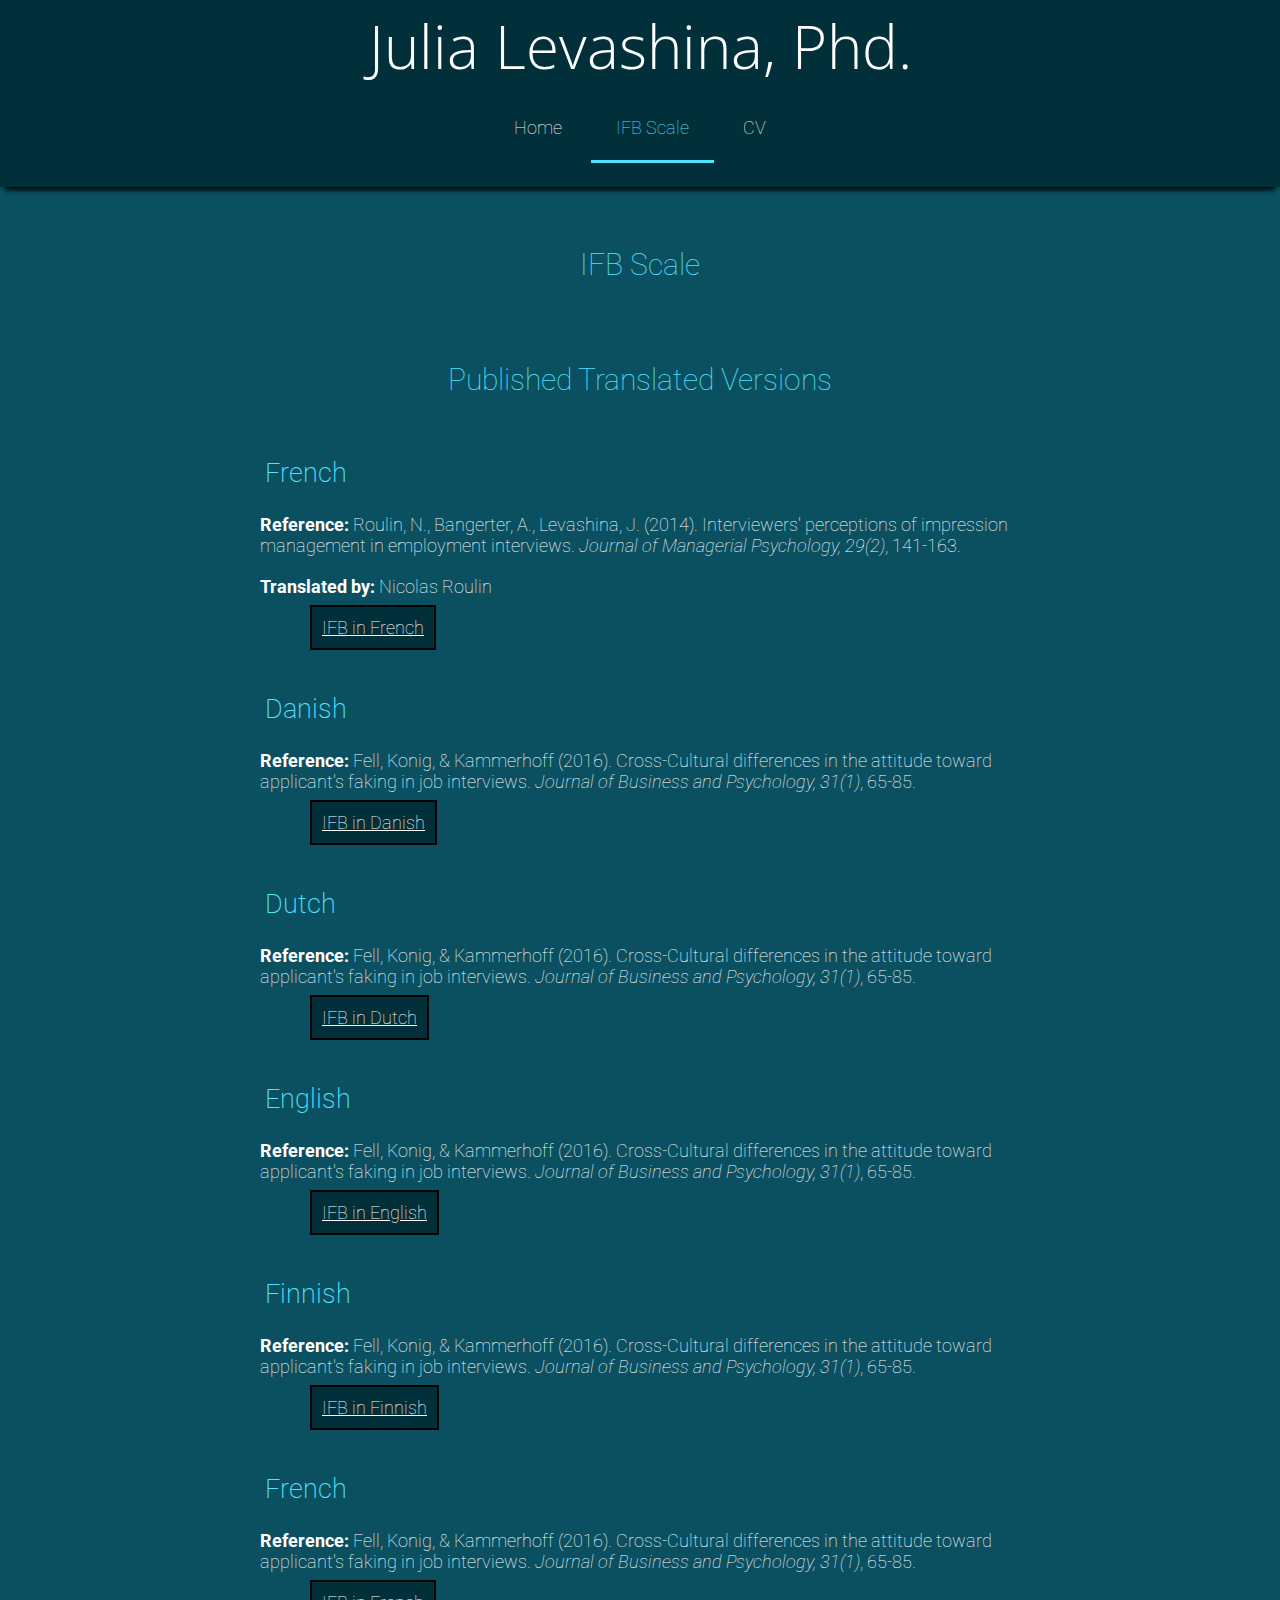
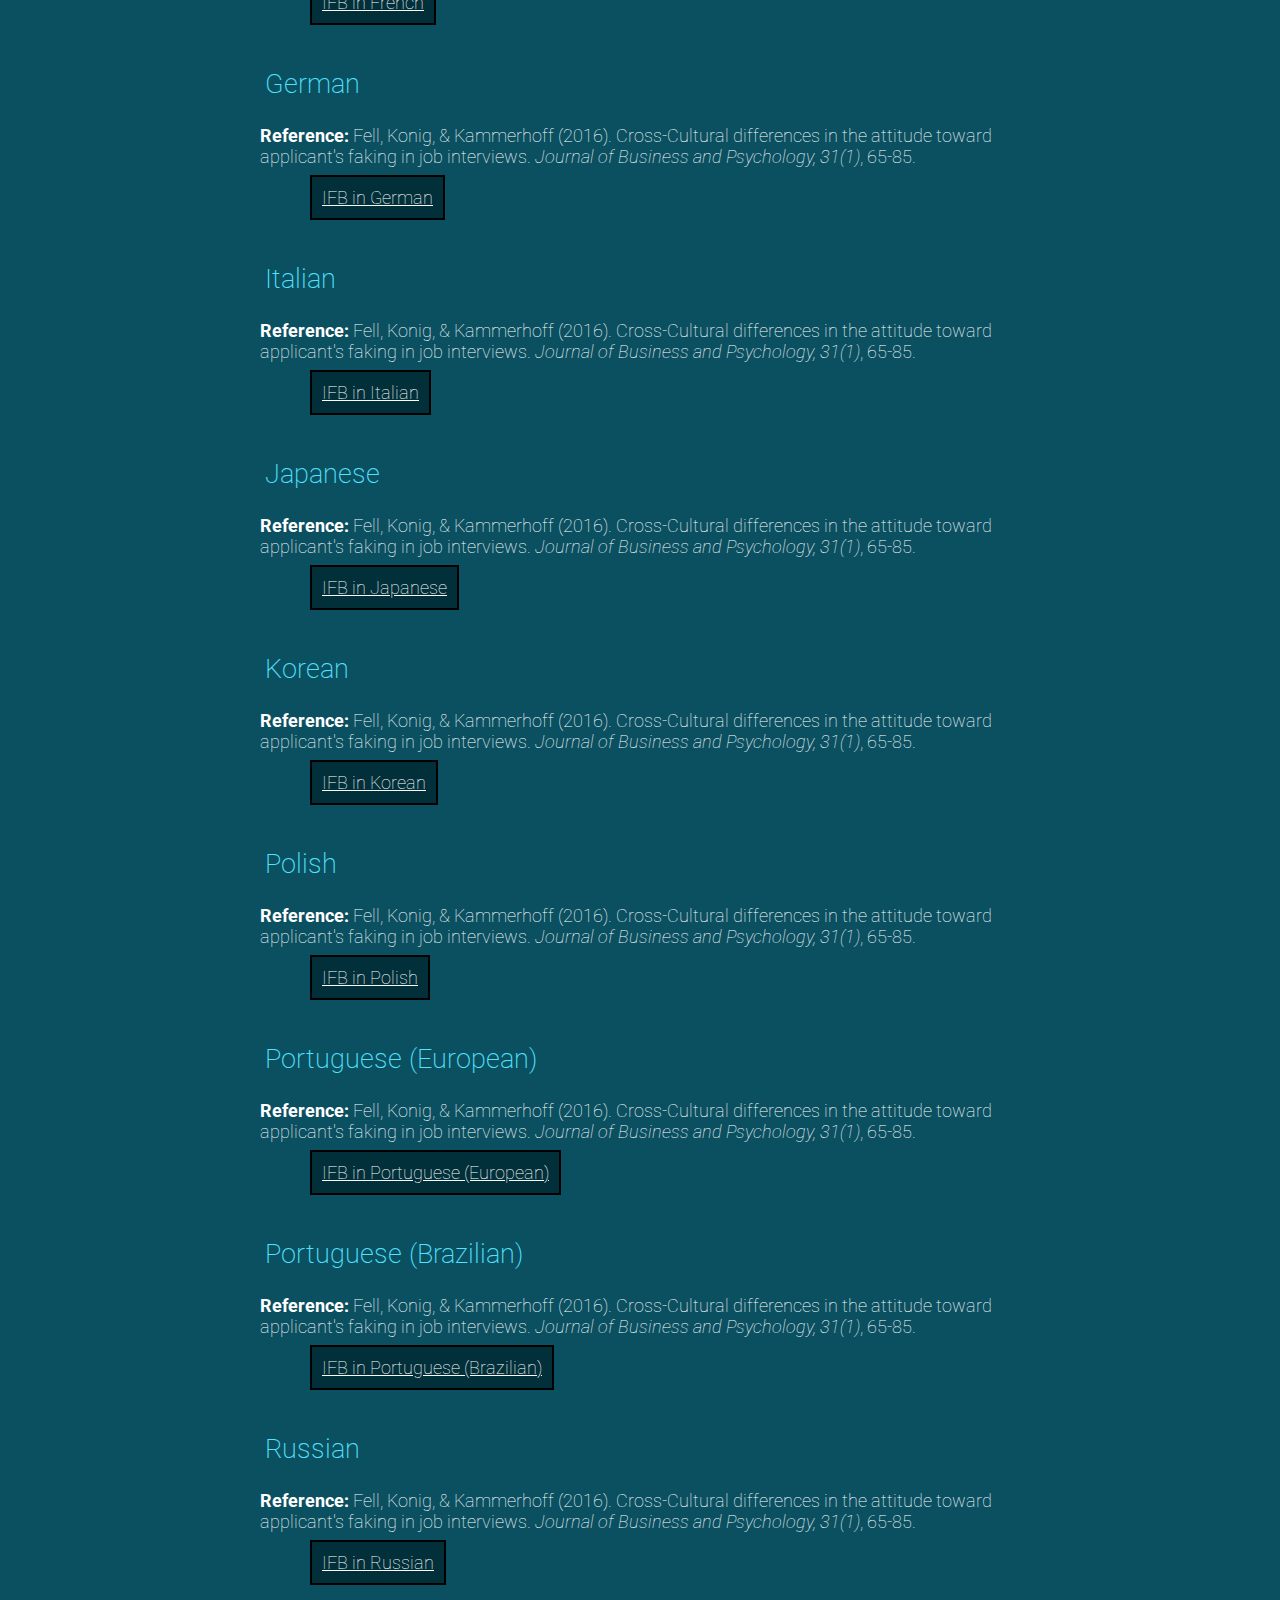
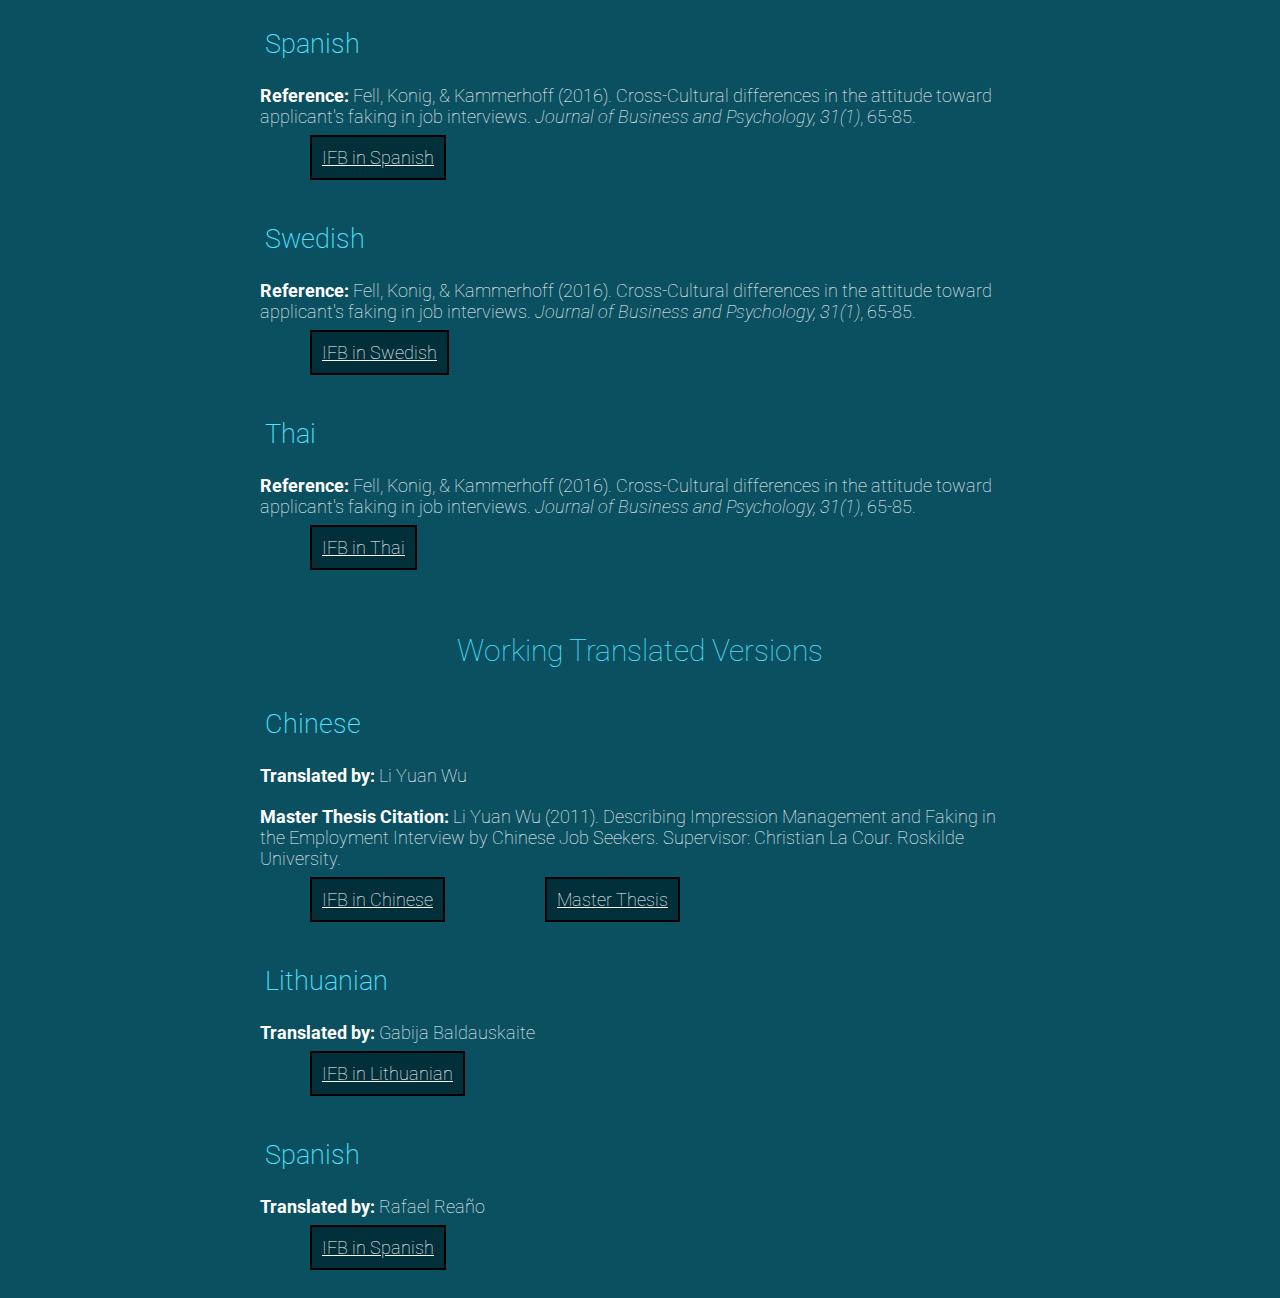
==== commit 077e43d3: "Add CV to ifb scale page" ====
--- a/ifbscale.html
+++ b/ifbscale.html
@@ -15,6 +15,7 @@
 			<ul id="menu-ul">
 				<li id="menu-li"><a href="index.html">Home</a></li>
 				<li id="menu-li"><a  id="active"  href="ifbscale.html">IFB Scale</a></li>
+				<li id="menu-li"><a href="files/CV_Levashina_2019.pdf">CV</a></li>
 			</ul>
 		</nav>
 	</header>
